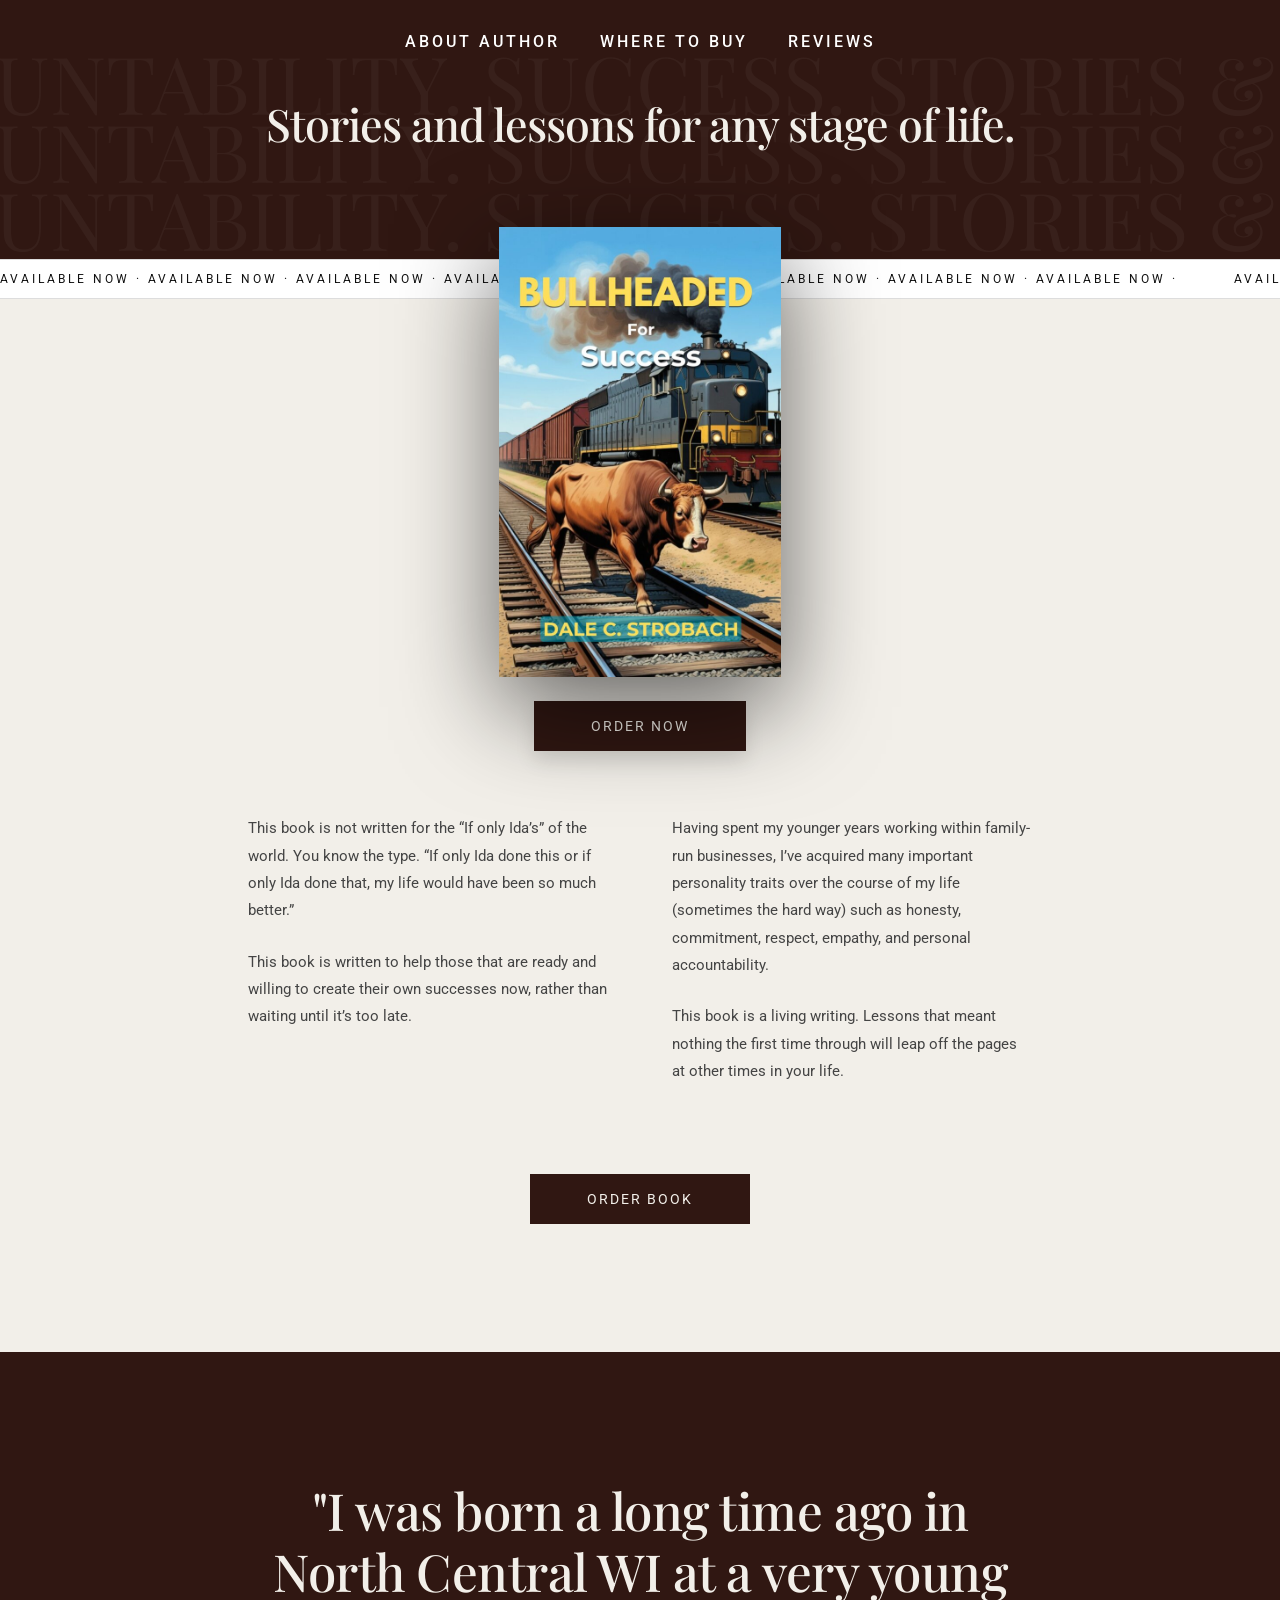
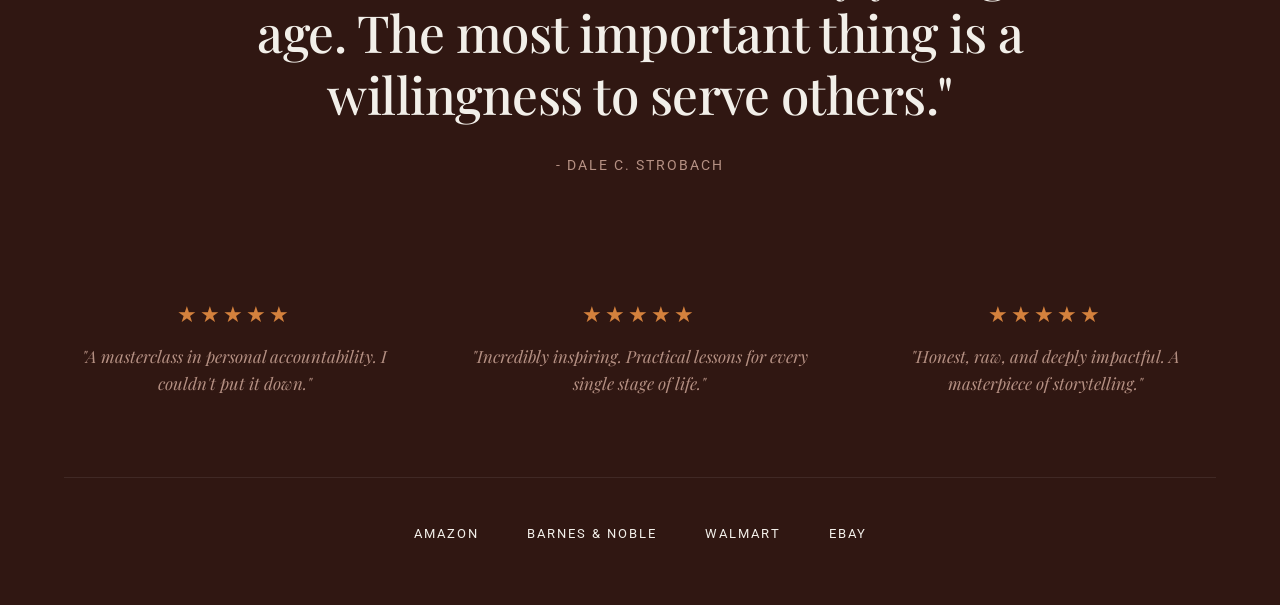
==== index.html @ 326ed081 "first commit" ====
<!DOCTYPE html>
<html lang="en">

<head>
    <meta charset="UTF-8">
    <meta name="viewport" content="width=device-width, initial-scale=1.0">
    <title>Bullheaded for Success | Dale C. Strobach</title>
    <meta name="description" content="Stories and lessons for any stage of life.">
    <link rel="stylesheet" href="style.css">
</head>

<body>
    <!-- Top Dark Section -->
    <header class="header-dark">
        <!-- Background typography -->
        <div class="bg-typography">
            <p>PERSONAL ACCOUNTABILITY. SUCCESS. STORIES & LESSONS. STAGE OF LIFE.</p>
            <p>PERSONAL ACCOUNTABILITY. SUCCESS. STORIES & LESSONS. STAGE OF LIFE.</p>
            <p>PERSONAL ACCOUNTABILITY. SUCCESS. STORIES & LESSONS. STAGE OF LIFE.</p>
        </div>

        <nav class="nav-minimal">
            <div class="nav-links-desktop">
                <a href="about-the-author.html" class="nav-link">About Author</a>
                <a href="where-to-buy.html" class="nav-link">Where to Buy</a>
                <a href="reviews.html" class="nav-link">Reviews</a>
            </div>
            <!-- Mobile Hamburger -->
            <button class="mobile-menu-btn" aria-label="Toggle menu">
                <span></span>
                <span></span>
                <span></span>
            </button>
        </nav>

        <div style="width: 100%; text-align: center; position: relative; z-index: 10; margin-top: 1rem; margin-bottom: 1rem;">
            <h1 class="serif massive-title" style="color: var(--cream);">Stories and lessons for any stage of life.</h1>
        </div>

        <!-- Marquee Line at the border -->
        <div class="marquee-container">
            <div class="marquee-content">
                <span>AVAILABLE NOW &middot; AVAILABLE NOW &middot; AVAILABLE NOW &middot; AVAILABLE NOW &middot;
                    AVAILABLE NOW &middot; AVAILABLE NOW &middot; AVAILABLE NOW &middot; AVAILABLE NOW &middot; </span>
                <span>AVAILABLE NOW &middot; AVAILABLE NOW &middot; AVAILABLE NOW &middot; AVAILABLE NOW &middot;
                    AVAILABLE NOW &middot; AVAILABLE NOW &middot; AVAILABLE NOW &middot; AVAILABLE NOW &middot; </span>
            </div>
        </div>
    </header>

    <!-- Light Cream Section -->
    <section class="section-cream" id="book">
        <div class="hero-center-group">
            <img src="assets/hero-book.png" alt="Bullheaded for Success" class="book-hero">
            <a href="#buy" class="btn-dark order-hero-btn">ORDER NOW</a>
        </div>

        <div class="container-narrow">
            <div class="text-columns">
                <div class="col">
                    <p>This book is not written for the “If only Ida’s” of the world. You know the type. “If only Ida
                        done this or if only Ida done that, my life would have been so much better.”</p>
                    <p>This book is written to help those that are ready and willing to create their own successes now,
                        rather than waiting until it’s too late.</p>
                </div>
                <div class="col">
                    <p>Having spent my younger years working within family-run businesses, I’ve acquired many important
                        personality traits over the course of my life (sometimes the hard way) such as honesty,
                        commitment, respect, empathy, and personal accountability.</p>
                    <p>This book is a living writing. Lessons that meant nothing the first time through will leap off
                        the pages at other times in your life.</p>
                </div>
            </div>

            <div class="button-wrapper">
                <a href="#buy" class="btn-dark">ORDER BOOK</a>
            </div>
        </div>
    </section>

    <!-- Dark Lower Section -->
    <section class="section-dark-lower" id="about">
        <div class="container-narrow">
            <h2 class="serif quote-title">"I was born a long time ago in North Central WI at a very young age. The most
                important thing is a willingness to serve others."</h2>
            <p class="quote-author">- Dale C. Strobach</p>
        </div>

        <div class="reviews-container" id="reviews">
            <div class="review-item">
                <div class="stars">&#9733;&#9733;&#9733;&#9733;&#9733;</div>
                <p>"A masterclass in personal accountability. I couldn't put it down."</p>
            </div>
            <div class="review-item">
                <div class="stars">&#9733;&#9733;&#9733;&#9733;&#9733;</div>
                <p>"Incredibly inspiring. Practical lessons for every single stage of life."</p>
            </div>
            <div class="review-item">
                <div class="stars">&#9733;&#9733;&#9733;&#9733;&#9733;</div>
                <p>"Honest, raw, and deeply impactful. A masterpiece of storytelling."</p>
            </div>
        </div>

        <div class="retailer-list" id="buy">
            <a href="#" class="retailer-link">Amazon</a>
            <a href="#" class="retailer-link">Barnes & Noble</a>
            <a href="#" class="retailer-link">Walmart</a>
            <a href="#" class="retailer-link">Ebay</a>
        </div>
    </section>

    <!-- Full Screen Mobile Menu -->
    <div class="mobile-nav-overlay">
        <button class="mobile-close-btn">&times;</button>
        <div class="mobile-nav-links">
            <a href="index.html" class="mobile-link">Home</a>
            <a href="about-the-author.html" class="mobile-link">About Author</a>
            <a href="where-to-buy.html" class="mobile-link">Where to Buy</a>
            <a href="reviews.html" class="mobile-link">Reviews</a>
        </div>
    </div>

    <script>
        // Mobile Menu Toggle
        document.querySelectorAll('.mobile-menu-btn, .mobile-close-btn').forEach(btn => {
            btn.addEventListener('click', () => {
                document.querySelector('.mobile-nav-overlay').classList.toggle('active');
                document.body.classList.toggle('menu-open');
            });
        });
    </script>
</body>

</html>
---- style.css ----
@import url('https://fonts.googleapis.com/css2?family=Playfair+Display:ital,wght@0,400;0,500;0,600;0,700;1,400;1,600&family=Roboto:wght@300;400;500;700&display=swap');

:root {
    --dark-burgundy: #301712; /* Rich dark brownish-red exactly like the image */
    --cream: #F2EFE9; /* Warm paper cream */
    --black: #111111;
    --terracotta: #d4813d; /* Accent color requested earlier */
}

* { 
    margin: 0; 
    padding: 0; 
    box-sizing: border-box; 
}

body {
    font-family: 'Roboto', sans-serif;
    background-color: var(--dark-burgundy);
    color: var(--black);
    -webkit-font-smoothing: antialiased;
    overflow-x: hidden;
}

h1, h2, h3, .serif {
    font-family: 'Playfair Display', serif; /* Requested earlier, perfect for this layout */
    font-weight: 500;
}

.container-narrow {
    max-width: 900px;
    margin: 0 auto;
    padding: 0 5%;
    text-align: center;
}

/* HEADER (DARK) */
.header-dark {
    background-color: var(--dark-burgundy);
    position: relative;
    padding-bottom: 15vh; /* Space for the book overlap */
    display: flex;
    flex-direction: column;
    overflow: hidden;
}

.bg-typography {
    position: absolute;
    top: 50%;
    left: 50%;
    transform: translate(-50%, -50%);
    width: 200%;
    text-align: center;
    color: rgba(255, 255, 255, 0.04); 
    font-family: 'Playfair Display', serif;
    font-size: 5rem;
    line-height: 0.85;
    text-transform: uppercase;
    white-space: nowrap;
    z-index: 1;
}

.nav-minimal {
    display: flex;
    justify-content: center;
    gap: 2.5rem;
    align-items: center;
    padding: 2rem 5%;
    position: relative;
    z-index: 10;
}

.nav-link {
    color: #ffffff;
    text-decoration: none;
    font-size: 1rem;
    letter-spacing: 3px;
    text-transform: uppercase;
    font-weight: 500;
    transition: color 0.3s ease;
}

.nav-link:hover {
    color: #ffffff;
}

.logo-center {
    color: #ffffff;
    font-size: 3.5rem;
    letter-spacing: 1px;
    font-weight: 400;
}

/* MARQUEE */
.marquee-container {
    position: absolute;
    bottom: 0;
    left: 0;
    width: 100%;
    background-color: #ffffff;
    color: var(--black);
    padding: 12px 0;
    font-size: 0.75rem;
    letter-spacing: 3px;
    border-top: 1px solid #ddd;
    border-bottom: 1px solid #ddd;
    overflow: hidden;
    white-space: nowrap;
    z-index: 5;
}

.marquee-content {
    display: inline-block;
    animation: marquee 20s linear infinite;
}

.marquee-content span {
    padding-right: 50px;
}

@keyframes marquee {
    0% { transform: translateX(0); }
    100% { transform: translateX(-50%); }
}

/* BOOK OVERLAP */
.hero-center-group {
    display: flex;
    flex-direction: column;
    align-items: center;
    margin-top: -8vh; /* Reduced overlap to add more spacing above the book */
    margin-bottom: 4rem; /* Gap before the text columns */
    gap: 1.5rem;
    position: relative;
    z-index: 20;
}

.book-hero {
    height: 50vh; /* Make the book massive and heroic again */
    filter: drop-shadow(0 30px 50px rgba(0,0,0,0.6));
}

.order-hero-btn {
    box-shadow: 0 10px 20px rgba(0,0,0,0.1);
}

/* CREAM SECTION */
.section-cream {
    background-color: var(--cream);
    padding: 0 5% 8rem; /* No top padding needed, the margin on hero-center-group handles spacing */
}

.massive-title {
    font-size: min(3.5vw, 3.2rem); /* Scales smoothly based purely on screen width */
    line-height: 1.1;
    color: var(--cream);
    letter-spacing: -1px;
    white-space: nowrap; /* Forces text to always stay on a single line */
}

.text-columns {
    display: grid;
    grid-template-columns: 1fr 1fr;
    gap: 4rem;
    text-align: left;
    margin-bottom: 4rem;
}

.text-columns p {
    font-size: 0.95rem;
    line-height: 1.8;
    color: #444;
    margin-bottom: 1.5rem;
}

.button-wrapper {
    text-align: center;
}

.btn-dark {
    display: inline-block;
    background-color: var(--dark-burgundy);
    color: var(--cream);
    padding: 1rem 3.5rem;
    font-size: 0.85rem;
    letter-spacing: 2px;
    text-transform: uppercase;
    text-decoration: none;
    border: 1px solid var(--dark-burgundy);
    transition: all 0.3s ease;
}

.btn-dark:hover {
    background-color: transparent;
    color: var(--dark-burgundy);
}

/* DARK LOWER SECTION */
.section-dark-lower {
    background-color: var(--dark-burgundy);
    color: var(--cream);
    padding: 8rem 5% 4rem;
}

.quote-title {
    font-size: clamp(2rem, 4vw, 3.2rem);
    line-height: 1.2;
    margin-bottom: 2rem;
    color: var(--cream);
    letter-spacing: -0.5px;
}

.quote-author {
    font-size: 0.85rem;
    letter-spacing: 2px;
    text-transform: uppercase;
    color: #b59083;
    margin-bottom: 8rem;
}

.reviews-container {
    display: grid;
    grid-template-columns: repeat(3, 1fr);
    gap: 4rem;
    max-width: 1200px;
    margin: 0 auto 5rem;
    text-align: center;
}

.review-item .stars {
    color: var(--terracotta);
    font-size: 1.4rem;
    margin-bottom: 1rem;
    letter-spacing: 3px;
}

.review-item p {
    font-size: 1.05rem;
    line-height: 1.6;
    color: #b59083;
    font-style: italic;
    font-family: 'Playfair Display', serif;
}

.retailer-list {
    display: flex;
    justify-content: center;
    gap: 3rem;
    flex-wrap: wrap;
    border-top: 1px solid rgba(255,255,255,0.08);
    padding-top: 3rem;
}
@media (max-width: 768px) {
    .nav-minimal {
        justify-content: flex-end;
        padding: 2rem 5%;
    }

    .massive-title {
        white-space: normal; /* Allow wrapping on small screens */
        font-size: clamp(2rem, 8vw, 3rem); /* Larger, more readable font on mobile */
        margin-top: 2rem;
    }

    .header-dark {
        padding-bottom: 5vh;
    }

    .hero-center-group {
        margin-top: 2rem; /* Remove overlap on mobile to stack naturally */
    }

    .book-hero {
        height: auto;
        width: 80%;
        max-width: 300px;
    }
}
/* AUTHOR SPLIT LAYOUT */
.author-split {
    display: flex;
    gap: 4rem;
    align-items: flex-start;
}

.author-left {
    flex: 0 0 350px;
    display: flex;
    flex-direction: column;
    align-items: center;
}

.author-img {
    width: 100%;
    border-radius: 0;
    box-shadow: 0 20px 40px rgba(0,0,0,0.3);
    margin-bottom: 1.5rem;
}

.author-name-caption {
    font-size: 1.8rem;
    color: var(--black);
    text-align: center;
    border-bottom: 2px solid var(--terracotta);
    padding-bottom: 0.5rem;
    letter-spacing: 1px;
}

.author-right {
    flex: 1;
    font-family: 'Roboto', sans-serif;
}

.author-right p {
    font-size: 1.15rem;
    line-height: 1.9;
    color: #222;
    margin-bottom: 2rem;
}

.author-right .lead {
    font-size: 1.4rem;
    font-family: 'Playfair Display', serif;
    color: var(--black);
    line-height: 1.6;
}

.dropcap {
    float: left;
    font-size: 4.5rem;
    line-height: 0.8;
    padding-right: 0.5rem;
    color: var(--terracotta);
    font-family: 'Playfair Display', serif;
    font-weight: 700;
}

.author-quote {
    font-family: 'Playfair Display', serif;
    font-size: 1.8rem;
    line-height: 1.4;
    color: var(--dark-burgundy);
    padding-left: 2rem;
    border-left: 4px solid var(--terracotta);
    margin: 3rem 0;
    font-style: italic;
}

@media (max-width: 768px) {
    .author-split {
        flex-direction: column;
        align-items: center;
    }
    .author-left {
        flex: 1 1 auto;
        width: 100%;
        max-width: 400px;
        margin-bottom: 3rem;
    }

}

/* RETAILER GRID LAYOUT */
.retailer-grid {
    display: grid;
    grid-template-columns: repeat(auto-fill, minmax(220px, 1fr));
    gap: 1.5rem;
    margin-top: 2rem;
    margin-bottom: 4rem;
}

.retailer-btn {
    background-color: var(--black);
    color: var(--cream);
    padding: 1.5rem;
    text-align: center;
    text-transform: uppercase;
    font-size: 0.8rem;
    letter-spacing: 2px;
    text-decoration: none;
    font-weight: 500;
    transition: all 0.3s ease;
    border: 1px solid rgba(255,255,255,0.05);
}

.retailer-btn:hover {
    background-color: var(--dark-burgundy);
    color: var(--cream);
    transform: translateY(-5px);
    box-shadow: 0 10px 20px rgba(0,0,0,0.15);
}

.retailer-link {
    color: var(--cream);
    text-decoration: none;
    font-size: 0.8rem;
    letter-spacing: 2px;
    text-transform: uppercase;
    transition: color 0.3s ease;
}

.retailer-link:hover {
    color: var(--terracotta);
}

/* REVIEW PAGE STYLES */
.review-feature {
    text-align: center;
    padding: 5rem 4rem;
    background: #ffffff;
    box-shadow: 0 10px 40px rgba(0,0,0,0.05);
    position: relative;
    border-top: 5px solid var(--terracotta);
}

.review-feature::before {
    content: "“";
    font-family: 'Playfair Display', serif;
    font-size: 10rem;
    color: var(--terracotta);
    opacity: 0.1;
    position: absolute;
    top: -3rem;
    left: 2rem;
    line-height: 1;
}

.stars {
    color: var(--terracotta);
    font-size: 1.5rem;
    letter-spacing: 5px;
    margin-bottom: 1rem;
}

.review-author {
    font-size: 1.6rem;
    color: var(--black);
    margin-bottom: 3rem;
    border-bottom: 1px solid rgba(0,0,0,0.1);
    padding-bottom: 2rem;
    display: inline-block;
    text-transform: uppercase;
    letter-spacing: 1px;
}

.review-body {
    text-align: left;
    font-family: 'Roboto', sans-serif;
    font-size: 1.15rem;
    line-height: 1.9;
    color: #333;
}

.review-body p {
    margin-bottom: 1.5rem;
}

@media (max-width: 768px) {
    .text-columns { grid-template-columns: 1fr; gap: 2rem; }
    .reviews-container { grid-template-columns: 1fr; gap: 3rem; }
    .bg-typography { font-size: 3rem; }
    .book-hero { height: 40vh; transform: translateY(-40%); }
    .section-cream { padding-top: 15vh; }
    .logo-center { font-size: 2rem; }
}

/* SLEEK FULL SCREEN MOBILE NAVBAR */
.mobile-menu-btn {
    display: none;
    background: none;
    border: none;
    cursor: pointer;
    flex-direction: column;
    gap: 6px;
    z-index: 100;
}

.mobile-menu-btn span {
    display: block;
    width: 30px;
    height: 2px;
    background-color: var(--cream);
    transition: all 0.3s ease;
}

.nav-links-desktop {
    display: flex;
    gap: 2.5rem;
    align-items: center;
}

.mobile-nav-overlay {
    position: fixed;
    top: 0;
    left: 0;
    width: 100%;
    height: 100vh;
    background-color: var(--dark-burgundy);
    z-index: 1000;
    display: flex;
    flex-direction: column;
    align-items: center;
    justify-content: center;
    opacity: 0;
    visibility: hidden;
    transition: all 0.4s cubic-bezier(0.4, 0, 0.2, 1);
    transform: translateY(-20px);
}

.mobile-nav-overlay.active {
    opacity: 1;
    visibility: visible;
    transform: translateY(0);
}

.mobile-close-btn {
    position: absolute;
    top: 2rem;
    right: 2rem;
    background: none;
    border: none;
    color: var(--terracotta);
    font-size: 3.5rem;
    cursor: pointer;
    line-height: 1;
    transition: transform 0.3s ease;
}

.mobile-close-btn:hover {
    transform: rotate(90deg);
}

.mobile-nav-links {
    display: flex;
    flex-direction: column;
    gap: 2rem;
    text-align: center;
}

.mobile-link {
    font-family: 'Playfair Display', serif;
    font-size: 2.5rem;
    color: var(--cream);
    text-decoration: none;
    letter-spacing: 2px;
    transition: color 0.3s ease, transform 0.3s ease;
}

.mobile-link:hover {
    color: var(--terracotta);
    transform: translateX(10px);
}

body.menu-open {
    overflow: hidden;
}

@media (max-width: 768px) {
    .nav-links-desktop {
        display: none;
    }
    .mobile-menu-btn {
        display: flex;
    }
}
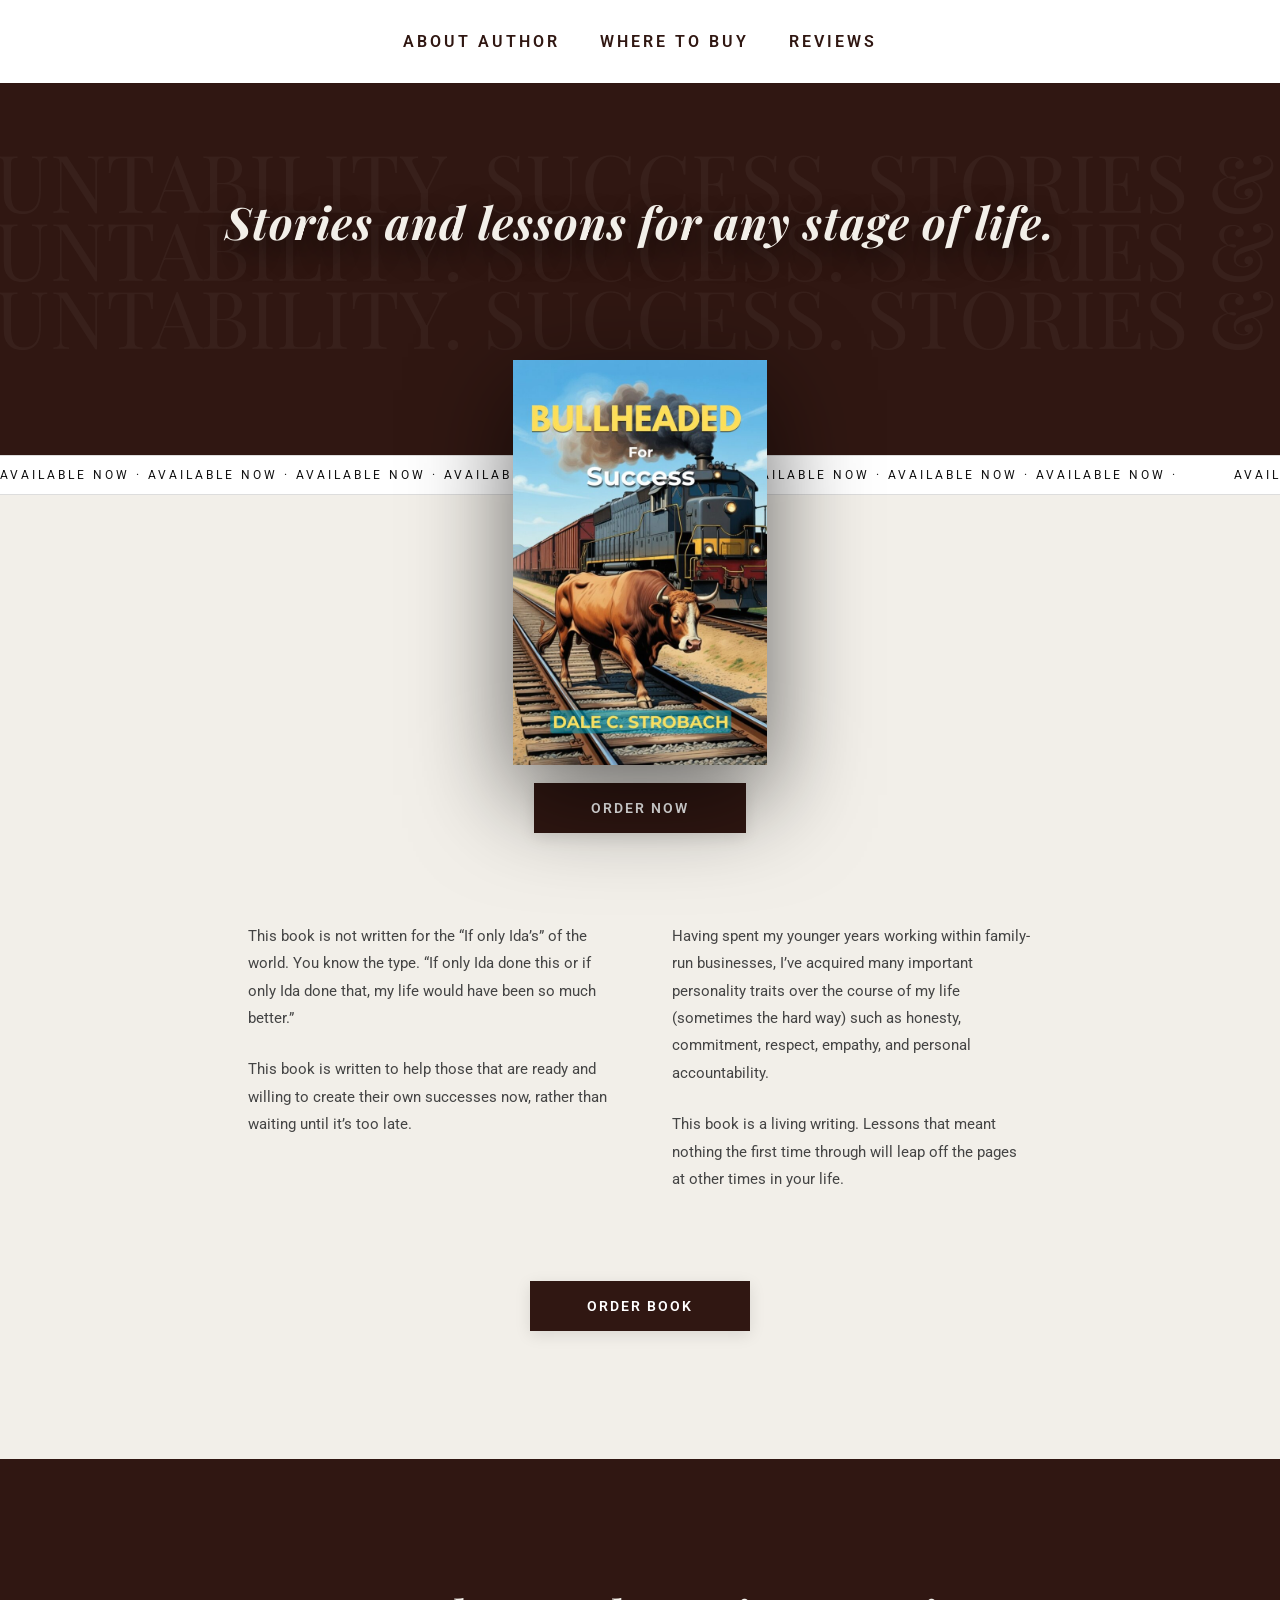
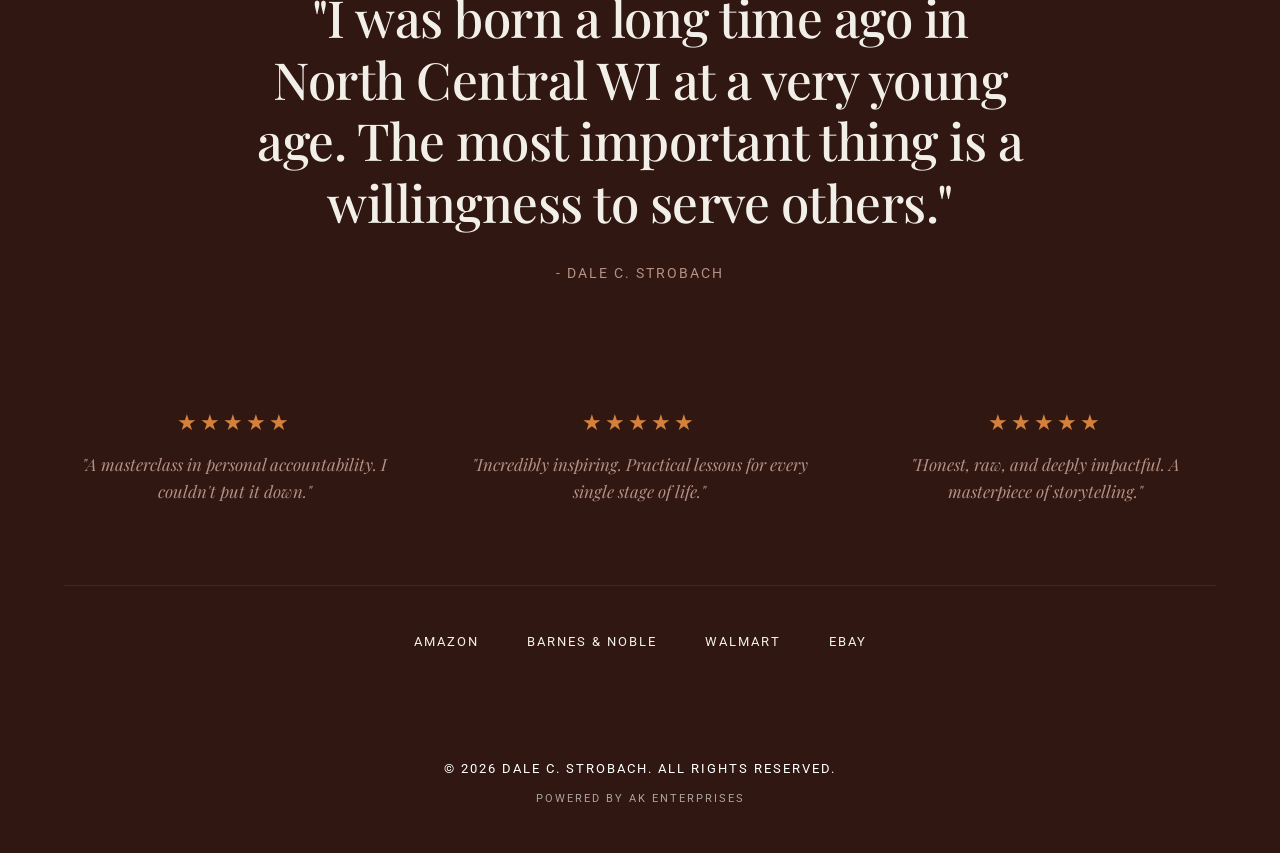
==== commit 0fb7b90f: "refactor: update styling, responsive layouts, and footer branding across site pages" ====
--- a/index.html
+++ b/index.html
@@ -11,7 +11,7 @@
 
 <body>
     <!-- Top Dark Section -->
-    <header class="header-dark">
+    <header class="header-dark" style="min-height: 55vh; display: flex; flex-direction: column;">
         <!-- Background typography -->
         <div class="bg-typography">
             <p>PERSONAL ACCOUNTABILITY. SUCCESS. STORIES & LESSONS. STAGE OF LIFE.</p>
@@ -33,8 +33,15 @@
             </button>
         </nav>
 
-        <div style="width: 100%; text-align: center; position: relative; z-index: 10; margin-top: 1rem; margin-bottom: 1rem;">
+        <div class="desktop-only-hero" style="flex: 1; display: flex; align-items: center; justify-content: center; width: 100%; text-align: center; position: relative; z-index: 10; padding: 2rem 5%;">
             <h1 class="serif massive-title" style="color: var(--cream);">Stories and lessons for any stage of life.</h1>
+        </div>
+
+        <!-- MOBILE ONLY HERO (Book -> Button -> Title) -->
+        <div class="mobile-only-hero" style="display: none; flex-direction: column; align-items: center; justify-content: center; width: 100%; text-align: center; position: relative; z-index: 10; padding: 2rem 5%; gap: 1.5rem;">
+            <img src="assets/hero-book.png" alt="Bullheaded for Success" class="book-hero">
+            <a href="#buy" class="btn-cream order-hero-btn">ORDER NOW</a>
+            <h1 class="serif massive-title" style="color: var(--cream); margin-top: 0.5rem;">Stories and lessons for any stage of life.</h1>
         </div>
 
         <!-- Marquee Line at the border -->
@@ -50,7 +57,7 @@
 
     <!-- Light Cream Section -->
     <section class="section-cream" id="book">
-        <div class="hero-center-group">
+        <div class="hero-center-group desktop-only-hero">
             <img src="assets/hero-book.png" alt="Bullheaded for Success" class="book-hero">
             <a href="#buy" class="btn-dark order-hero-btn">ORDER NOW</a>
         </div>
@@ -109,6 +116,14 @@
         </div>
     </section>
 
+    <!-- Footer -->
+    <footer style="background-color: var(--dark-burgundy);">
+        <div class="container" style="text-align: center; padding: 3rem 5%; color: #ffffff;">
+            <p style="letter-spacing: 2px; text-transform: uppercase; font-size: 0.8rem;">&copy; 2026 Dale C. Strobach. All rights reserved.</p>
+            <p style="letter-spacing: 2px; text-transform: uppercase; font-size: 0.7rem; color: rgba(255,255,255,0.6); margin-top: 1rem;">Powered by AK Enterprises</p>
+        </div>
+    </footer>
+
     <!-- Full Screen Mobile Menu -->
     <div class="mobile-nav-overlay">
         <button class="mobile-close-btn">&times;</button>
--- a/style.css
+++ b/style.css
@@ -67,20 +67,21 @@
     padding: 2rem 5%;
     position: relative;
     z-index: 10;
+    background-color: #ffffff;
 }
 
 .nav-link {
-    color: #ffffff;
+    color: var(--dark-burgundy);
     text-decoration: none;
     font-size: 1rem;
     letter-spacing: 3px;
     text-transform: uppercase;
-    font-weight: 500;
+    font-weight: 600;
     transition: color 0.3s ease;
 }
 
 .nav-link:hover {
-    color: #ffffff;
+    color: var(--terracotta);
 }
 
 .logo-center {
@@ -127,15 +128,15 @@
     display: flex;
     flex-direction: column;
     align-items: center;
-    margin-top: -8vh; /* Reduced overlap to add more spacing above the book */
-    margin-bottom: 4rem; /* Gap before the text columns */
-    gap: 1.5rem;
+    margin-top: -15vh; /* Perfect overlap */
+    margin-bottom: 10vh; /* Aggressively pushes paragraph down */
+    gap: 2vh;
     position: relative;
     z-index: 20;
 }
 
 .book-hero {
-    height: 50vh; /* Make the book massive and heroic again */
+    height: 45vh; /* Massive and commanding */
     filter: drop-shadow(0 30px 50px rgba(0,0,0,0.6));
 }
 
@@ -150,11 +151,15 @@
 }
 
 .massive-title {
-    font-size: min(3.5vw, 3.2rem); /* Scales smoothly based purely on screen width */
+    font-family: 'Playfair Display', serif;
+    font-weight: 700;
+    font-style: italic;
+    font-size: min(3.5vw, 3.2rem);
     line-height: 1.1;
     color: var(--cream);
-    letter-spacing: -1px;
-    white-space: nowrap; /* Forces text to always stay on a single line */
+    letter-spacing: 1px;
+    text-shadow: 0 10px 30px rgba(0,0,0,0.8); /* Stands out strongly against the dark background */
+    white-space: nowrap;
 }
 
 .text-columns {
@@ -176,22 +181,26 @@
     text-align: center;
 }
 
-.btn-dark {
+.btn-dark, .btn-cream {
     display: inline-block;
     background-color: var(--dark-burgundy);
-    color: var(--cream);
+    color: #ffffff;
     padding: 1rem 3.5rem;
     font-size: 0.85rem;
+    font-weight: 600;
     letter-spacing: 2px;
     text-transform: uppercase;
     text-decoration: none;
-    border: 1px solid var(--dark-burgundy);
+    border: 1px solid transparent;
     transition: all 0.3s ease;
-}
-
-.btn-dark:hover {
-    background-color: transparent;
+    box-shadow: 0 4px 15px rgba(0,0,0,0.1);
+}
+
+.btn-dark:hover, .btn-cream:hover {
+    background-color: #e8e8e8; /* Grayish shade of white */
     color: var(--dark-burgundy);
+    transform: translateY(-2px);
+    box-shadow: 0 8px 25px rgba(0,0,0,0.2);
 }
 
 /* DARK LOWER SECTION */
@@ -250,29 +259,97 @@
     padding-top: 3rem;
 }
 @media (max-width: 768px) {
+    .desktop-only-hero {
+        display: none !important;
+    }
+
+    .mobile-only-hero {
+        display: flex !important;
+    }
+
+    .bg-typography {
+        display: none !important; /* Hide massive background text on mobile */
+    }
+
     .nav-minimal {
-        justify-content: flex-end;
-        padding: 2rem 5%;
+        justify-content: center;
+        padding: 1.5rem 2%; /* Reduced side padding to give text maximum horizontal room */
+        box-shadow: 0 4px 20px rgba(0,0,0,0.1); 
+    }
+
+    .nav-links-desktop {
+        display: flex !important; 
+        flex-wrap: nowrap; 
+        justify-content: space-evenly; /* Distribute perfectly across the screen */
+        width: 100%;
+        max-width: 100%;
+        gap: 0; /* Remove fixed gap, let space-evenly handle it */
+    }
+
+    .nav-link {
+        font-size: clamp(0.6rem, 3.5vw, 0.8rem); /* Dynamically shrinks on extra-small phones */
+        letter-spacing: 0px; /* Removed to save massive horizontal space */
+        white-space: nowrap; 
+        font-weight: 700; 
+        padding: 0.5rem 0; /* Vertical padding only for hit area, no horizontal waste */
+    }
+
+    .mobile-menu-btn {
+        display: none !important; /* Completely hide hamburger menu */
     }
 
     .massive-title {
-        white-space: normal; /* Allow wrapping on small screens */
-        font-size: clamp(2rem, 8vw, 3rem); /* Larger, more readable font on mobile */
-        margin-top: 2rem;
+        white-space: normal;
+        font-size: clamp(2.2rem, 8vw, 3rem); /* Huge and centered */
+        margin-top: 0;
+    }
+
+    /* Mobile specific button styles */
+    .order-hero-btn {
+        background-color: #ffffff !important;
+        color: var(--dark-burgundy) !important;
+        box-shadow: 0 8px 20px rgba(0,0,0,0.3) !important;
     }
 
     .header-dark {
-        padding-bottom: 5vh;
+        min-height: 100vh !important; /* Force to take up entire screen */
+        padding-bottom: 0 !important;
+    }
+
+    .marquee-container {
+        display: flex;
+        position: fixed; /* Locks it perfectly to the screen bottom */
+        bottom: 0;
+        left: 0;
+        width: 100%;
+        z-index: 1000;
+        margin-top: 0;
+    }
+
+    body {
+        padding-bottom: 3rem; /* Prevent content from being hidden behind fixed marquee */
     }
 
     .hero-center-group {
-        margin-top: 2rem; /* Remove overlap on mobile to stack naturally */
+        margin-top: -10vh; /* Beautiful cinematic overlap */
+        gap: 2vh;
+        margin-bottom: 10vh; /* Force paragraph far below fold */
     }
 
     .book-hero {
-        height: auto;
-        width: 80%;
-        max-width: 300px;
+        height: 40vh; /* Take up huge vertical space */
+        width: auto;
+        max-width: 90vw;
+    }
+
+    .text-columns {
+        gap: 2rem;
+    }
+
+    .text-columns p {
+        font-size: 1.1rem; 
+        line-height: 1.6;
+        margin-bottom: 1rem;
     }
 }
 /* AUTHOR SPLIT LAYOUT */
@@ -458,8 +535,7 @@
     .text-columns { grid-template-columns: 1fr; gap: 2rem; }
     .reviews-container { grid-template-columns: 1fr; gap: 3rem; }
     .bg-typography { font-size: 3rem; }
-    .book-hero { height: 40vh; transform: translateY(-40%); }
-    .section-cream { padding-top: 15vh; }
+    .section-cream { padding-top: 2rem; }
     .logo-center { font-size: 2rem; }
 }
 
@@ -478,7 +554,7 @@
     display: block;
     width: 30px;
     height: 2px;
-    background-color: var(--cream);
+    background-color: var(--dark-burgundy);
     transition: all 0.3s ease;
 }
 
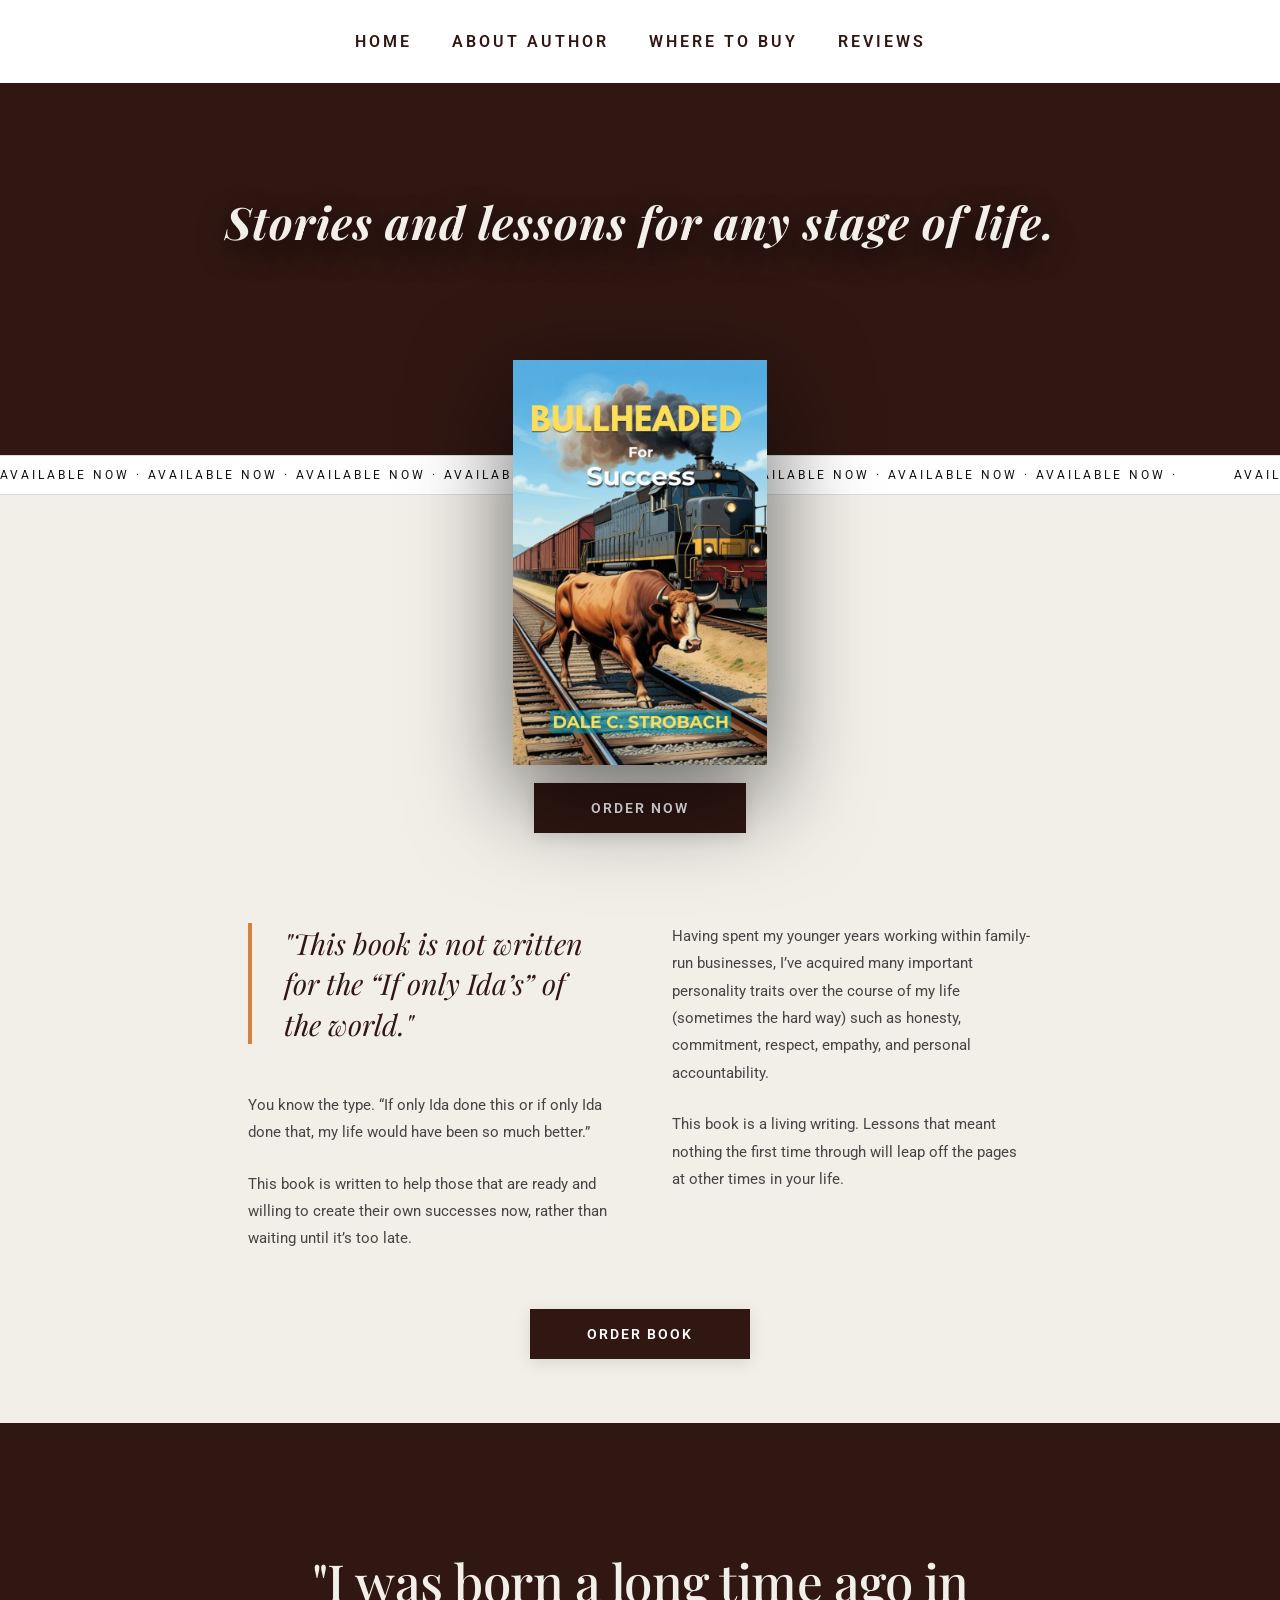
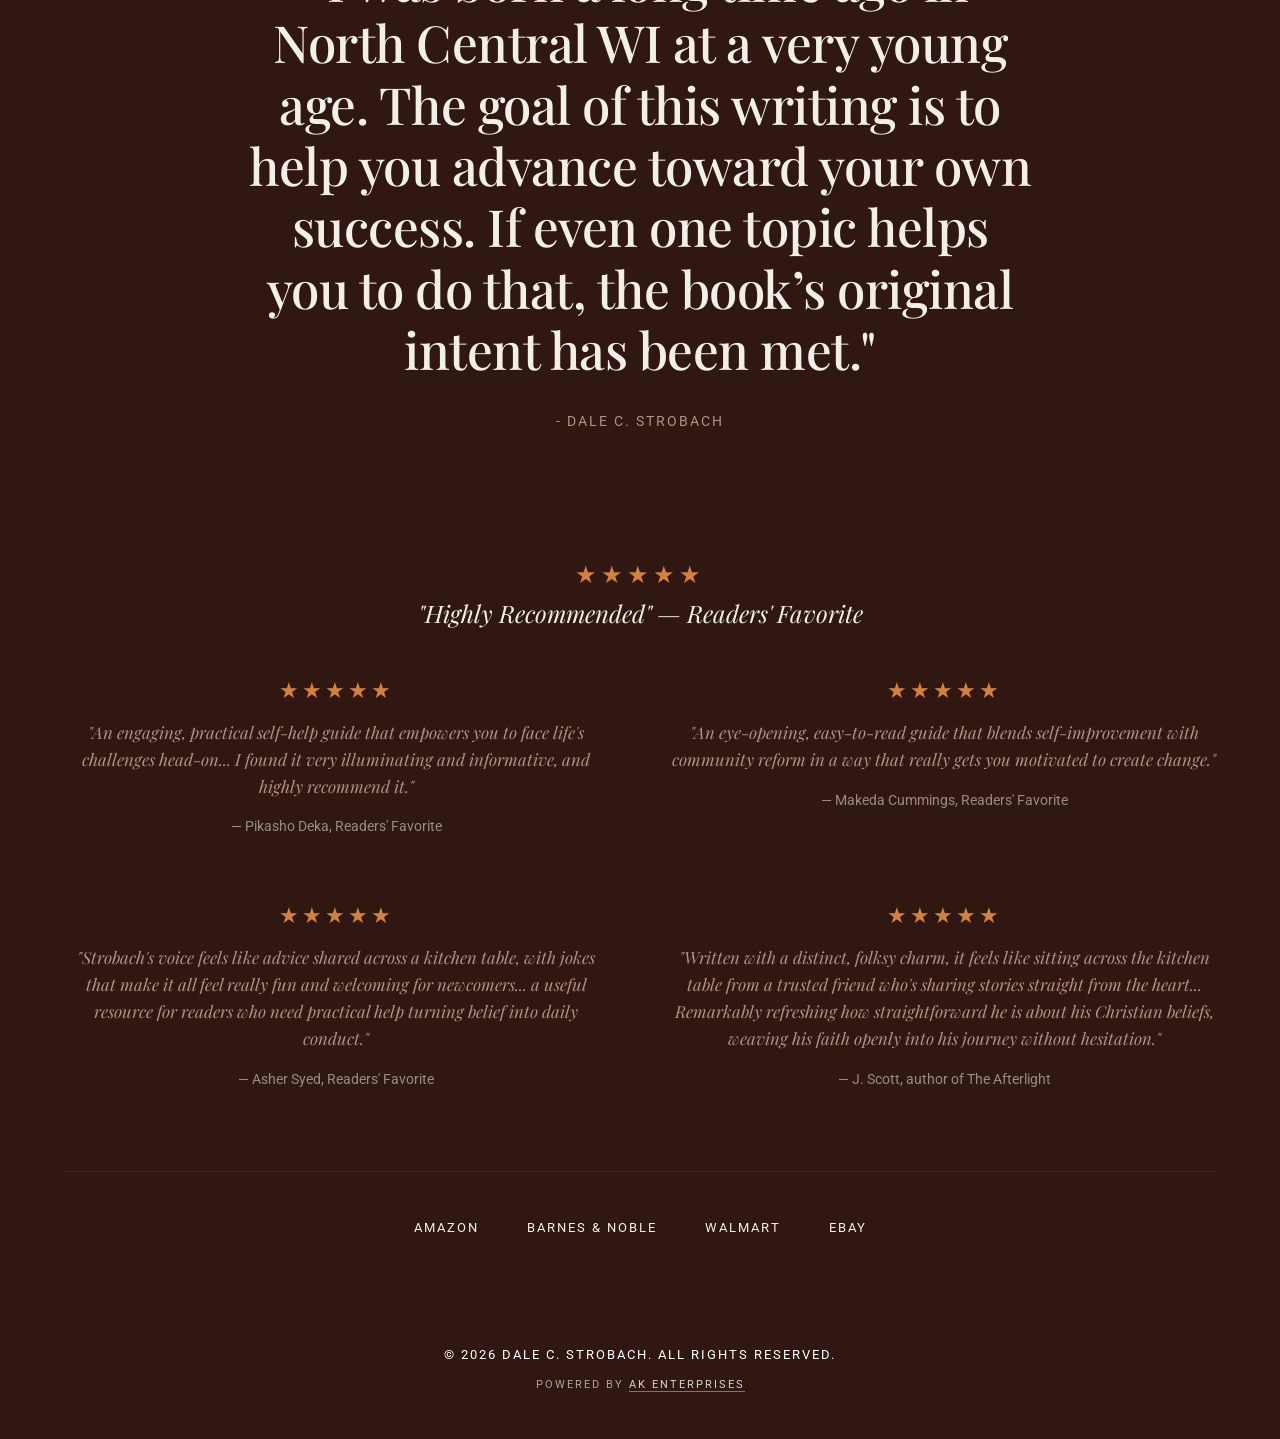
==== commit e2488692: "refactor: remove background typography and update site content, navigation, and reviews across HTML " ====
--- a/index.html
+++ b/index.html
@@ -11,16 +11,12 @@
 
 <body>
     <!-- Top Dark Section -->
-    <header class="header-dark" style="min-height: 55vh; display: flex; flex-direction: column;">
-        <!-- Background typography -->
-        <div class="bg-typography">
-            <p>PERSONAL ACCOUNTABILITY. SUCCESS. STORIES & LESSONS. STAGE OF LIFE.</p>
-            <p>PERSONAL ACCOUNTABILITY. SUCCESS. STORIES & LESSONS. STAGE OF LIFE.</p>
-            <p>PERSONAL ACCOUNTABILITY. SUCCESS. STORIES & LESSONS. STAGE OF LIFE.</p>
-        </div>
+    <header class="header-dark home-header" style="min-height: 55vh; display: flex; flex-direction: column;">
+
 
         <nav class="nav-minimal">
             <div class="nav-links-desktop">
+                <a href="index.html" class="nav-link">Home</a>
                 <a href="about-the-author.html" class="nav-link">About Author</a>
                 <a href="where-to-buy.html" class="nav-link">Where to Buy</a>
                 <a href="reviews.html" class="nav-link">Reviews</a>
@@ -38,7 +34,7 @@
         </div>
 
         <!-- MOBILE ONLY HERO (Book -> Button -> Title) -->
-        <div class="mobile-only-hero" style="display: none; flex-direction: column; align-items: center; justify-content: center; width: 100%; text-align: center; position: relative; z-index: 10; padding: 2rem 5%; gap: 1.5rem;">
+        <div class="mobile-only-hero" style="display: none; flex-direction: column; align-items: center; justify-content: center; width: 100%; text-align: center; position: relative; z-index: 10; padding: 1rem 5%; gap: 1rem;">
             <img src="assets/hero-book.png" alt="Bullheaded for Success" class="book-hero">
             <a href="#buy" class="btn-cream order-hero-btn">ORDER NOW</a>
             <h1 class="serif massive-title" style="color: var(--cream); margin-top: 0.5rem;">Stories and lessons for any stage of life.</h1>
@@ -65,8 +61,10 @@
         <div class="container-narrow">
             <div class="text-columns">
                 <div class="col">
-                    <p>This book is not written for the “If only Ida’s” of the world. You know the type. “If only Ida
-                        done this or if only Ida done that, my life would have been so much better.”</p>
+                    <div class="author-quote">
+                        "This book is not written for the “If only Ida’s” of the world."
+                    </div>
+                    <p>You know the type. “If only Ida done this or if only Ida done that, my life would have been so much better.”</p>
                     <p>This book is written to help those that are ready and willing to create their own successes now,
                         rather than waiting until it’s too late.</p>
                 </div>
@@ -79,7 +77,7 @@
                 </div>
             </div>
 
-            <div class="button-wrapper">
+            <div class="button-wrapper" style="margin-top: -2rem; margin-bottom: -4rem;">
                 <a href="#buy" class="btn-dark">ORDER BOOK</a>
             </div>
         </div>
@@ -88,23 +86,31 @@
     <!-- Dark Lower Section -->
     <section class="section-dark-lower" id="about">
         <div class="container-narrow">
-            <h2 class="serif quote-title">"I was born a long time ago in North Central WI at a very young age. The most
-                important thing is a willingness to serve others."</h2>
+            <h2 class="serif quote-title">"I was born a long time ago in North Central WI at a very young age. The goal of this writing is to help you advance toward your own success. If even one topic helps you to do that, the book’s original intent has been met."</h2>
             <p class="quote-author">- Dale C. Strobach</p>
+        </div>
+
+        <div class="container-narrow" style="text-align: center; margin-bottom: 3rem;">
+            <h3 style="color: var(--terracotta); font-size: 1.5rem; letter-spacing: 4px; margin-bottom: 0.5rem;">&#9733;&#9733;&#9733;&#9733;&#9733;</h3>
+            <p style="color: var(--cream); font-family: 'Playfair Display', serif; font-style: italic; font-size: 1.5rem;">"Highly Recommended" — Readers' Favorite</p>
         </div>
 
         <div class="reviews-container" id="reviews">
             <div class="review-item">
                 <div class="stars">&#9733;&#9733;&#9733;&#9733;&#9733;</div>
-                <p>"A masterclass in personal accountability. I couldn't put it down."</p>
+                <p>"An engaging, practical self-help guide that empowers you to face life's challenges head-on... I found it very illuminating and informative, and highly recommend it."<br><span style="display: block; margin-top: 1rem; color: rgba(255,255,255,0.5); font-style: normal; font-family: 'Roboto', sans-serif; font-size: 0.9rem;">— Pikasho Deka, Readers' Favorite</span></p>
             </div>
             <div class="review-item">
                 <div class="stars">&#9733;&#9733;&#9733;&#9733;&#9733;</div>
-                <p>"Incredibly inspiring. Practical lessons for every single stage of life."</p>
+                <p>"An eye-opening, easy-to-read guide that blends self-improvement with community reform in a way that really gets you motivated to create change."<br><span style="display: block; margin-top: 1rem; color: rgba(255,255,255,0.5); font-style: normal; font-family: 'Roboto', sans-serif; font-size: 0.9rem;">— Makeda Cummings, Readers' Favorite</span></p>
             </div>
             <div class="review-item">
                 <div class="stars">&#9733;&#9733;&#9733;&#9733;&#9733;</div>
-                <p>"Honest, raw, and deeply impactful. A masterpiece of storytelling."</p>
+                <p>"Strobach's voice feels like advice shared across a kitchen table, with jokes that make it all feel really fun and welcoming for newcomers... a useful resource for readers who need practical help turning belief into daily conduct."<br><span style="display: block; margin-top: 1rem; color: rgba(255,255,255,0.5); font-style: normal; font-family: 'Roboto', sans-serif; font-size: 0.9rem;">— Asher Syed, Readers' Favorite</span></p>
+            </div>
+            <div class="review-item">
+                <div class="stars">&#9733;&#9733;&#9733;&#9733;&#9733;</div>
+                <p>"Written with a distinct, folksy charm, it feels like sitting across the kitchen table from a trusted friend who's sharing stories straight from the heart... Remarkably refreshing how straightforward he is about his Christian beliefs, weaving his faith openly into his journey without hesitation."<br><span style="display: block; margin-top: 1rem; color: rgba(255,255,255,0.5); font-style: normal; font-family: 'Roboto', sans-serif; font-size: 0.9rem;">— J. Scott, author of The Afterlight</span></p>
             </div>
         </div>
 
@@ -120,7 +126,7 @@
     <footer style="background-color: var(--dark-burgundy);">
         <div class="container" style="text-align: center; padding: 3rem 5%; color: #ffffff;">
             <p style="letter-spacing: 2px; text-transform: uppercase; font-size: 0.8rem;">&copy; 2026 Dale C. Strobach. All rights reserved.</p>
-            <p style="letter-spacing: 2px; text-transform: uppercase; font-size: 0.7rem; color: rgba(255,255,255,0.6); margin-top: 1rem;">Powered by AK Enterprises</p>
+            <p style="letter-spacing: 2px; text-transform: uppercase; font-size: 0.7rem; color: rgba(255,255,255,0.6); margin-top: 1rem;">Powered by <a href="https://akenterprises.io/" target="_blank" rel="noopener noreferrer" style="color: rgba(255,255,255,0.8); text-decoration: none; border-bottom: 1px solid rgba(255,255,255,0.4);">AK Enterprises</a></p>
         </div>
     </footer>
 
--- a/style.css
+++ b/style.css
@@ -228,7 +228,7 @@
 
 .reviews-container {
     display: grid;
-    grid-template-columns: repeat(3, 1fr);
+    grid-template-columns: repeat(2, 1fr);
     gap: 4rem;
     max-width: 1200px;
     margin: 0 auto 5rem;
@@ -278,7 +278,7 @@
     }
 
     .nav-links-desktop {
-        display: flex !important; 
+        display: flex !important; /* Force desktop links to show on mobile */
         flex-wrap: nowrap; 
         justify-content: space-evenly; /* Distribute perfectly across the screen */
         width: 100%;
@@ -292,6 +292,7 @@
         white-space: nowrap; 
         font-weight: 700; 
         padding: 0.5rem 0; /* Vertical padding only for hit area, no horizontal waste */
+        color: var(--cream);
     }
 
     .mobile-menu-btn {
@@ -311,23 +312,47 @@
         box-shadow: 0 8px 20px rgba(0,0,0,0.3) !important;
     }
 
-    .header-dark {
-        min-height: 100vh !important; /* Force to take up entire screen */
+    .home-header {
+        min-height: 100vh !important; /* Force to take up entire screen only on home page */
         padding-bottom: 0 !important;
     }
 
+    .review-container-mobile {
+        padding: 0 !important; 
+        margin: 0 !important;
+        width: 100% !important;
+        max-width: 100% !important;
+    }
+
+    .mobile-no-pad {
+        padding-left: 0 !important;
+        padding-right: 0 !important;
+    }
+
+    .review-feature {
+        padding: 2rem 15px !important; /* Exactly 15px off the screen edge */
+        border-radius: 0 !important; 
+        width: 100% !important;
+        box-sizing: border-box !important;
+    }
+
+    .review-body {
+        font-size: 1rem; /* Shrinking the text slightly fits far more words per line, maximizing perceived width */
+        line-height: 1.6;
+    }
+
+    .review-author {
+        font-size: 1.4rem; /* Scaled down slightly so it fits wider across the screen without ugly wrapping */
+        width: 100%;
+    }
+
     .marquee-container {
-        display: flex;
-        position: fixed; /* Locks it perfectly to the screen bottom */
-        bottom: 0;
-        left: 0;
-        width: 100%;
-        z-index: 1000;
-        margin-top: 0;
+        display: flex; 
+        position: absolute;
     }
 
     body {
-        padding-bottom: 3rem; /* Prevent content from being hidden behind fixed marquee */
+        padding-bottom: 0;
     }
 
     .hero-center-group {
@@ -337,9 +362,10 @@
     }
 
     .book-hero {
-        height: 40vh; /* Take up huge vertical space */
+        height: 28vh; /* Reduced from 40vh to ensure all elements fit above the fold */
         width: auto;
         max-width: 90vw;
+        margin-bottom: -0.5rem; /* Tighter spacing */
     }
 
     .text-columns {
@@ -405,7 +431,8 @@
     float: left;
     font-size: 4.5rem;
     line-height: 0.8;
-    padding-right: 0.5rem;
+    padding-right: 0.1rem;
+    margin-right: -0.1rem; /* Pull text even closer for thin characters like I */
     color: var(--terracotta);
     font-family: 'Playfair Display', serif;
     font-weight: 700;
@@ -420,6 +447,10 @@
     border-left: 4px solid var(--terracotta);
     margin: 3rem 0;
     font-style: italic;
+}
+
+.author-quote:first-child {
+    margin-top: 0;
 }
 
 @media (max-width: 768px) {
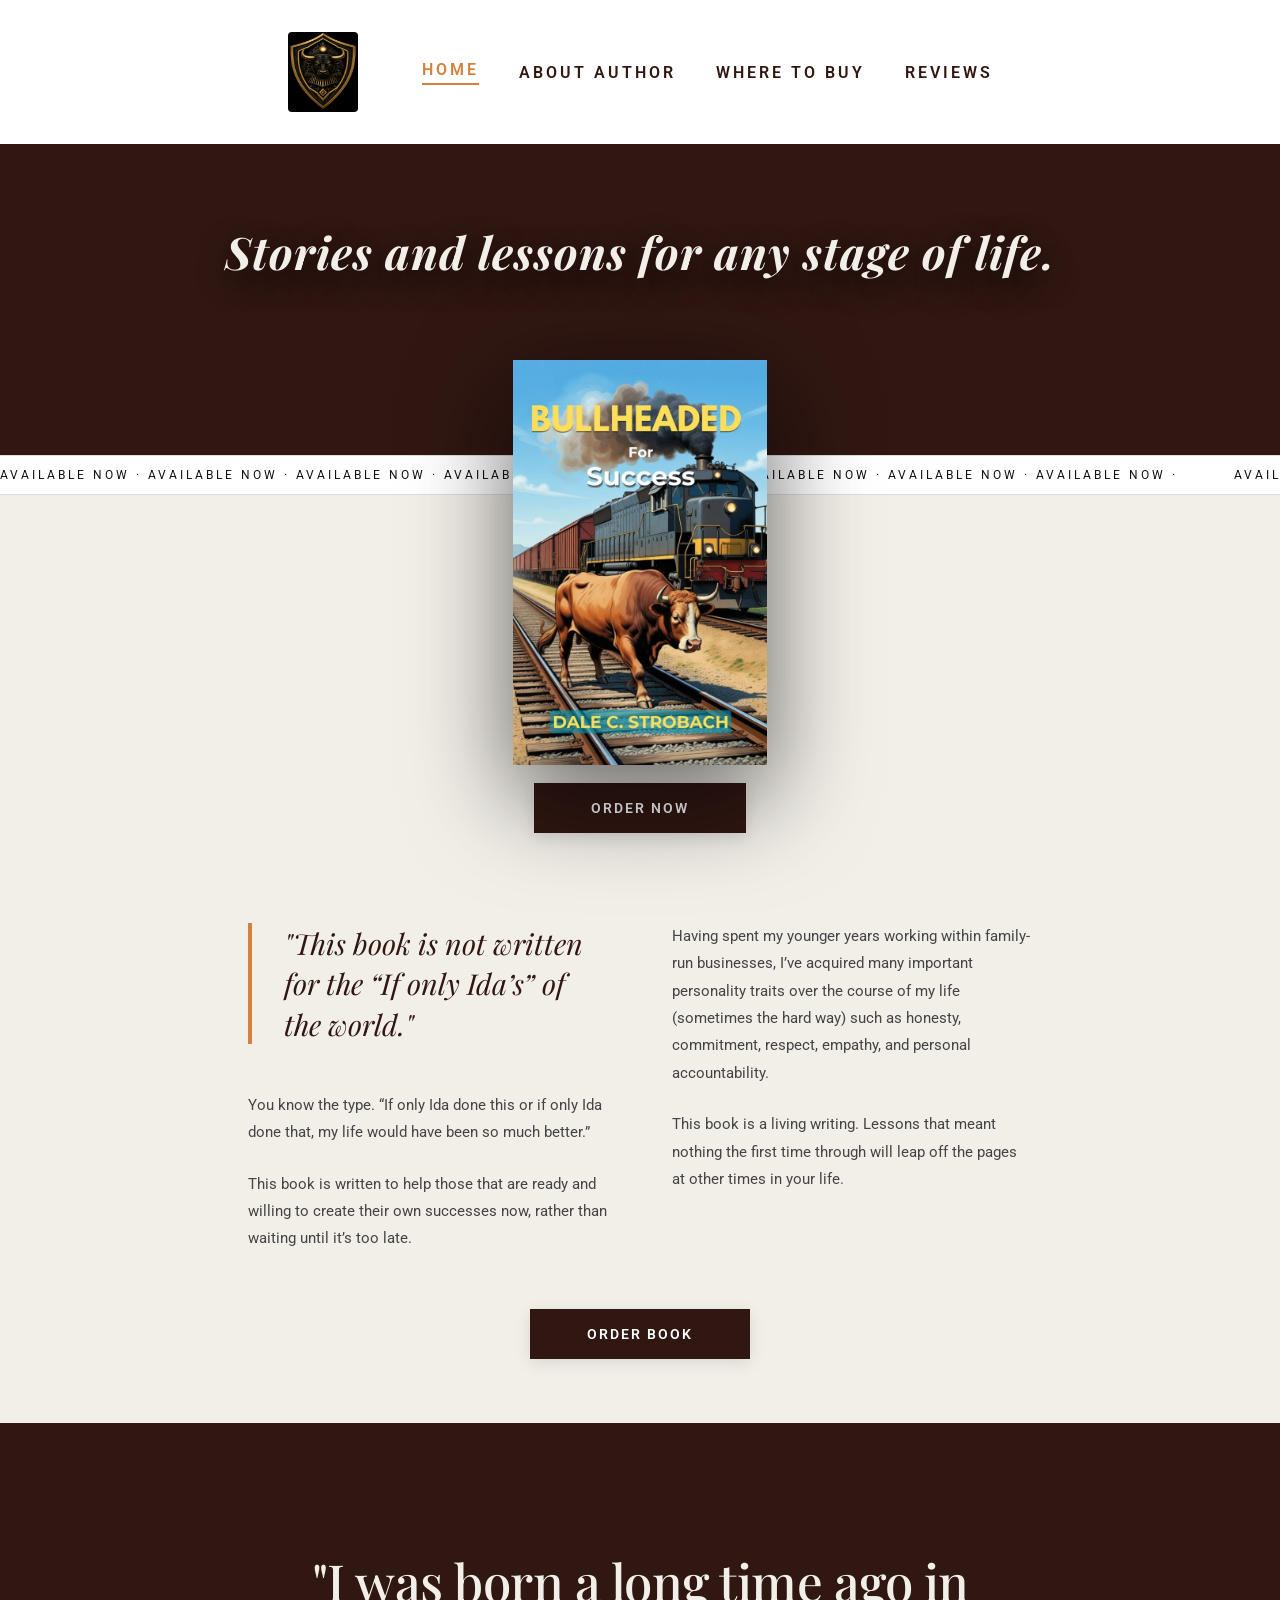
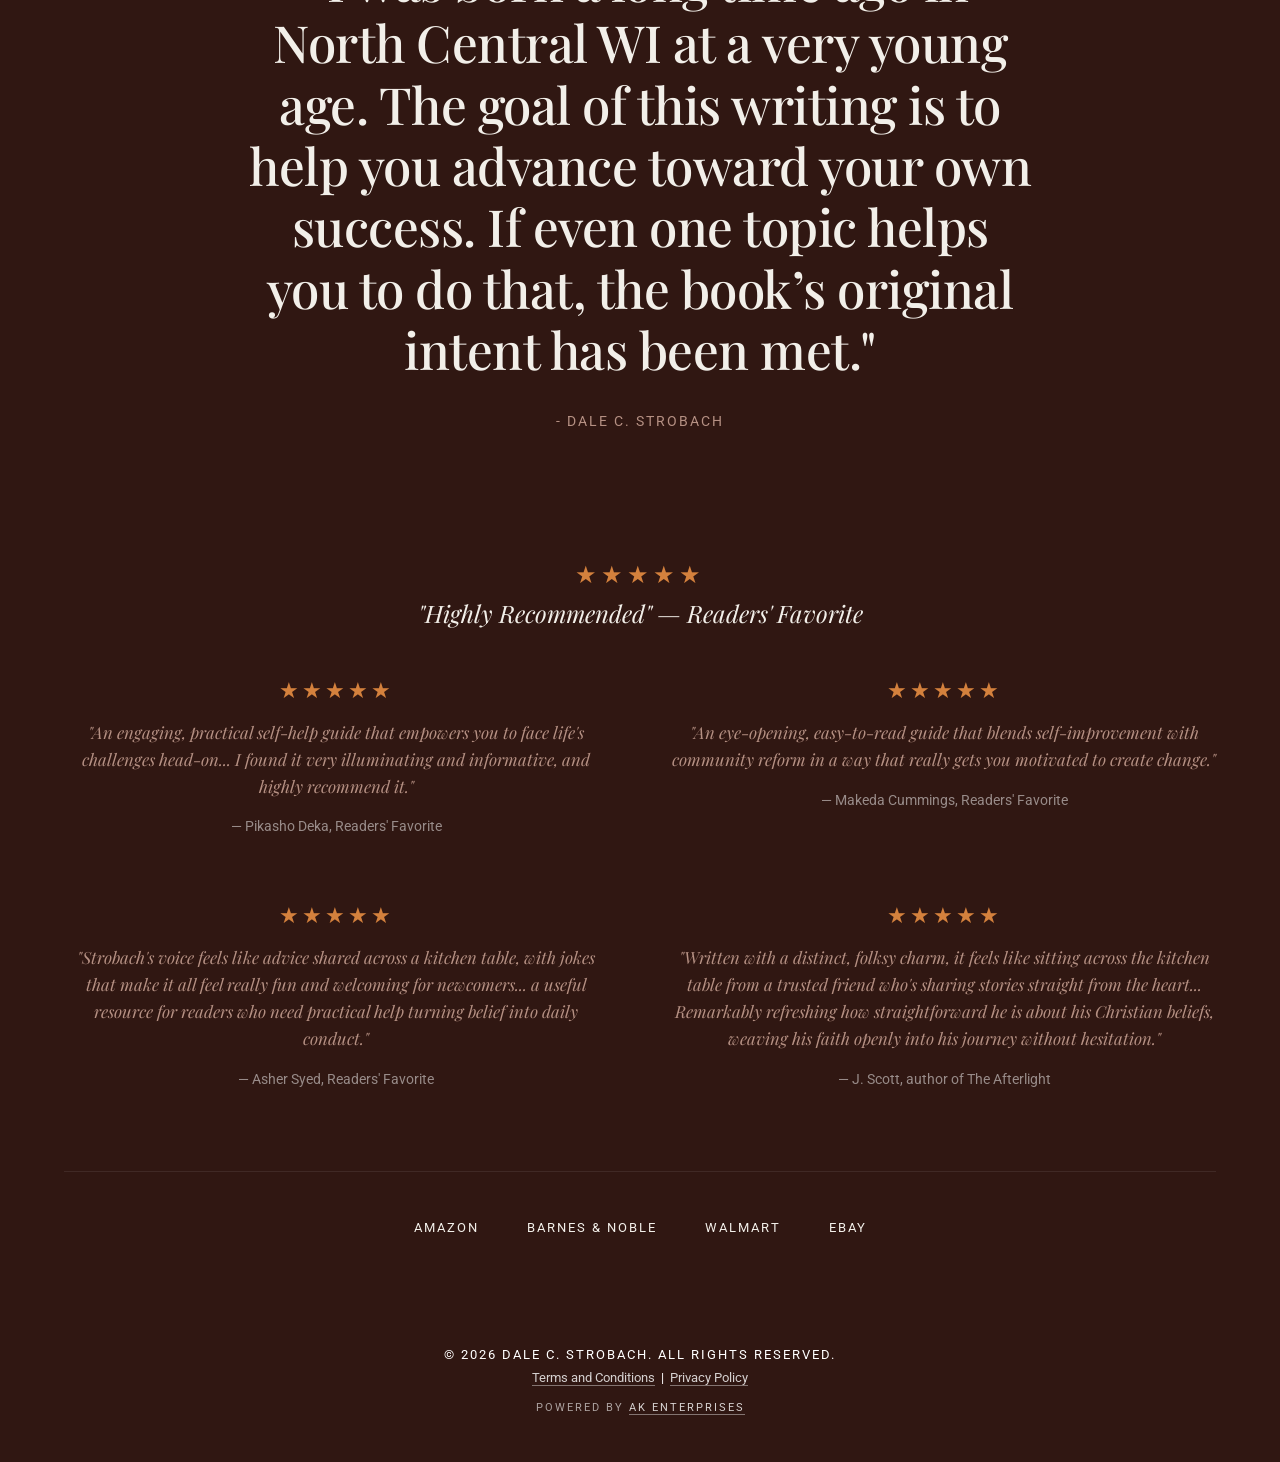
==== commit 3c3134a1: "feat: add privacy policy and terms pages, integrate site logo, and update retailer links" ====
--- a/index.html
+++ b/index.html
@@ -15,8 +15,11 @@
 
 
         <nav class="nav-minimal">
+            <a href="index.html" class="nav-logo-link" style="display: flex; align-items: center;">
+                <img src="assets/logo.jpeg" alt="Bullheaded for Success" style="height: 80px; width: 70px; border-radius: 4px;">
+            </a>
             <div class="nav-links-desktop">
-                <a href="index.html" class="nav-link">Home</a>
+                <a href="index.html" class="nav-link active">Home</a>
                 <a href="about-the-author.html" class="nav-link">About Author</a>
                 <a href="where-to-buy.html" class="nav-link">Where to Buy</a>
                 <a href="reviews.html" class="nav-link">Reviews</a>
@@ -34,10 +37,10 @@
         </div>
 
         <!-- MOBILE ONLY HERO (Book -> Button -> Title) -->
-        <div class="mobile-only-hero" style="display: none; flex-direction: column; align-items: center; justify-content: center; width: 100%; text-align: center; position: relative; z-index: 10; padding: 1rem 5%; gap: 1rem;">
+        <div class="mobile-only-hero" style="display: none; flex: 1; flex-direction: column; align-items: center; justify-content: center; width: 100%; text-align: center; position: relative; z-index: 10; padding: 1rem 5%; gap: 1.5rem;">
+            <h1 class="serif massive-title" style="color: var(--cream); margin-top: 0;">Stories and lessons for any stage of life.</h1>
             <img src="assets/hero-book.png" alt="Bullheaded for Success" class="book-hero">
-            <a href="#buy" class="btn-cream order-hero-btn">ORDER NOW</a>
-            <h1 class="serif massive-title" style="color: var(--cream); margin-top: 0.5rem;">Stories and lessons for any stage of life.</h1>
+            <a href="where-to-buy.html" class="btn-cream order-hero-btn">ORDER NOW</a>
         </div>
 
         <!-- Marquee Line at the border -->
@@ -55,7 +58,7 @@
     <section class="section-cream" id="book">
         <div class="hero-center-group desktop-only-hero">
             <img src="assets/hero-book.png" alt="Bullheaded for Success" class="book-hero">
-            <a href="#buy" class="btn-dark order-hero-btn">ORDER NOW</a>
+            <a href="where-to-buy.html" class="btn-dark order-hero-btn">ORDER NOW</a>
         </div>
 
         <div class="container-narrow">
@@ -115,10 +118,10 @@
         </div>
 
         <div class="retailer-list" id="buy">
-            <a href="#" class="retailer-link">Amazon</a>
-            <a href="#" class="retailer-link">Barnes & Noble</a>
-            <a href="#" class="retailer-link">Walmart</a>
-            <a href="#" class="retailer-link">Ebay</a>
+            <a href="http://amazon.com/Bullheaded-Success-Dale-C-Strobach/dp/B0H7W7FMQ6" target="_blank" rel="noopener noreferrer" class="retailer-link">Amazon</a>
+            <a href="https://www.barnesandnoble.com/w/bullheaded-for-success-dale-c-strobach/1150587301?ean=9798256119720" target="_blank" rel="noopener noreferrer" class="retailer-link">Barnes & Noble</a>
+            <a href="https://www.walmart.com/ip/Bullheaded-for-Success-Paperback-9798256119720/20572312173?classType=REGULAR&from=/search" target="_blank" rel="noopener noreferrer" class="retailer-link">Walmart</a>
+            <a href="https://www.ebay.com/itm/820186883808?_skw=bullhead+for+sucess+book&itmmeta=01M4BJV0ZYEE6VVGPD3WFK5112&hash=itembef6f2a6e0:g:ALUAAeSwCbFqxmY8&itmprp=enc%3AAQALAAAA8GfYFPkwiKCW4ZNSs2u11xDItzX%2B%2FpgQ3FwLqy8RSFHbAcjXYJsr%2Bma51KmoMkEOFpv6srusuGE%2BNx1XLDPhF2Rbat34sjQV1GXSd6PfpgaiPk3PkO%2FHqrv1%2FFjn9Fyb3%2FpwnupM%2BEfRUzm2Pd0IzUMXTNsUcMbyUpKwRrvc7OHJu9%2BqEm%2F5GD45FQTsf%2Ba9wr2a%2BBwjXPtl9Mc1ajMddMoSmqQKP7F7t8LKmNSRqsqwFaL%2FwzcVbG%2B1vVJMI8h%2Bt4HRIRq10oNv6KSDANGbXiKUptohXaj7FwnJhNDEz6XpsAuAZkHgY7mCn0sMp%2BSovA%3D%3D%7Ctkp%3ABFBMtpDs8qJo" target="_blank" rel="noopener noreferrer" class="retailer-link">Ebay</a>
         </div>
     </section>
 
@@ -126,6 +129,7 @@
     <footer style="background-color: var(--dark-burgundy);">
         <div class="container" style="text-align: center; padding: 3rem 5%; color: #ffffff;">
             <p style="letter-spacing: 2px; text-transform: uppercase; font-size: 0.8rem;">&copy; 2026 Dale C. Strobach. All rights reserved.</p>
+            <p style="font-size: 0.8rem; margin-top: 0.5rem;"><a href="terms-and-conditions.html" style="color: rgba(255,255,255,0.8); text-decoration: none; border-bottom: 1px solid rgba(255,255,255,0.4);">Terms and Conditions</a> &nbsp;|&nbsp; <a href="privacy-policy.html" style="color: rgba(255,255,255,0.8); text-decoration: none; border-bottom: 1px solid rgba(255,255,255,0.4);">Privacy Policy</a></p>
             <p style="letter-spacing: 2px; text-transform: uppercase; font-size: 0.7rem; color: rgba(255,255,255,0.6); margin-top: 1rem;">Powered by <a href="https://akenterprises.io/" target="_blank" rel="noopener noreferrer" style="color: rgba(255,255,255,0.8); text-decoration: none; border-bottom: 1px solid rgba(255,255,255,0.4);">AK Enterprises</a></p>
         </div>
     </footer>
@@ -134,7 +138,7 @@
     <div class="mobile-nav-overlay">
         <button class="mobile-close-btn">&times;</button>
         <div class="mobile-nav-links">
-            <a href="index.html" class="mobile-link">Home</a>
+            <a href="index.html" class="mobile-link active">Home</a>
             <a href="about-the-author.html" class="mobile-link">About Author</a>
             <a href="where-to-buy.html" class="mobile-link">Where to Buy</a>
             <a href="reviews.html" class="mobile-link">Reviews</a>
--- a/style.css
+++ b/style.css
@@ -62,12 +62,18 @@
 .nav-minimal {
     display: flex;
     justify-content: center;
-    gap: 2.5rem;
+    gap: 4rem; /* Gap between logo and links */
     align-items: center;
     padding: 2rem 5%;
     position: relative;
     z-index: 10;
     background-color: #ffffff;
+}
+
+.nav-links-desktop {
+    display: flex;
+    gap: 2.5rem;
+    align-items: center;
 }
 
 .nav-link {
@@ -82,6 +88,12 @@
 
 .nav-link:hover {
     color: var(--terracotta);
+}
+
+.nav-link.active, .mobile-link.active {
+    color: var(--terracotta);
+    border-bottom: 2px solid var(--terracotta);
+    padding-bottom: 4px;
 }
 
 .logo-center {
@@ -267,23 +279,29 @@
         display: flex !important;
     }
 
+    .book-hero {
+        height: 30vh; /* Scale down book to ensure headline fits above fold */
+        max-height: 240px;
+    }
+
     .bg-typography {
         display: none !important; /* Hide massive background text on mobile */
     }
 
     .nav-minimal {
-        justify-content: center;
-        padding: 1.5rem 2%; /* Reduced side padding to give text maximum horizontal room */
+        flex-direction: row;
+        justify-content: space-between;
+        padding: 0.5rem 5%;
         box-shadow: 0 4px 20px rgba(0,0,0,0.1); 
     }
 
+    .nav-logo-link img {
+        height: 55px !important;
+        width: 48px !important;
+    }
+
     .nav-links-desktop {
-        display: flex !important; /* Force desktop links to show on mobile */
-        flex-wrap: nowrap; 
-        justify-content: space-evenly; /* Distribute perfectly across the screen */
-        width: 100%;
-        max-width: 100%;
-        gap: 0; /* Remove fixed gap, let space-evenly handle it */
+        display: none !important;
     }
 
     .nav-link {
@@ -296,7 +314,7 @@
     }
 
     .mobile-menu-btn {
-        display: none !important; /* Completely hide hamburger menu */
+        display: flex !important;
     }
 
     .massive-title {
@@ -313,8 +331,9 @@
     }
 
     .home-header {
-        min-height: 100vh !important; /* Force to take up entire screen only on home page */
-        padding-bottom: 0 !important;
+        height: 100svh !important; /* Use small viewport height to ignore address bar */
+        min-height: 100svh !important; 
+        padding-bottom: 40px !important; /* Leave room for marquee */
     }
 
     .review-container-mobile {
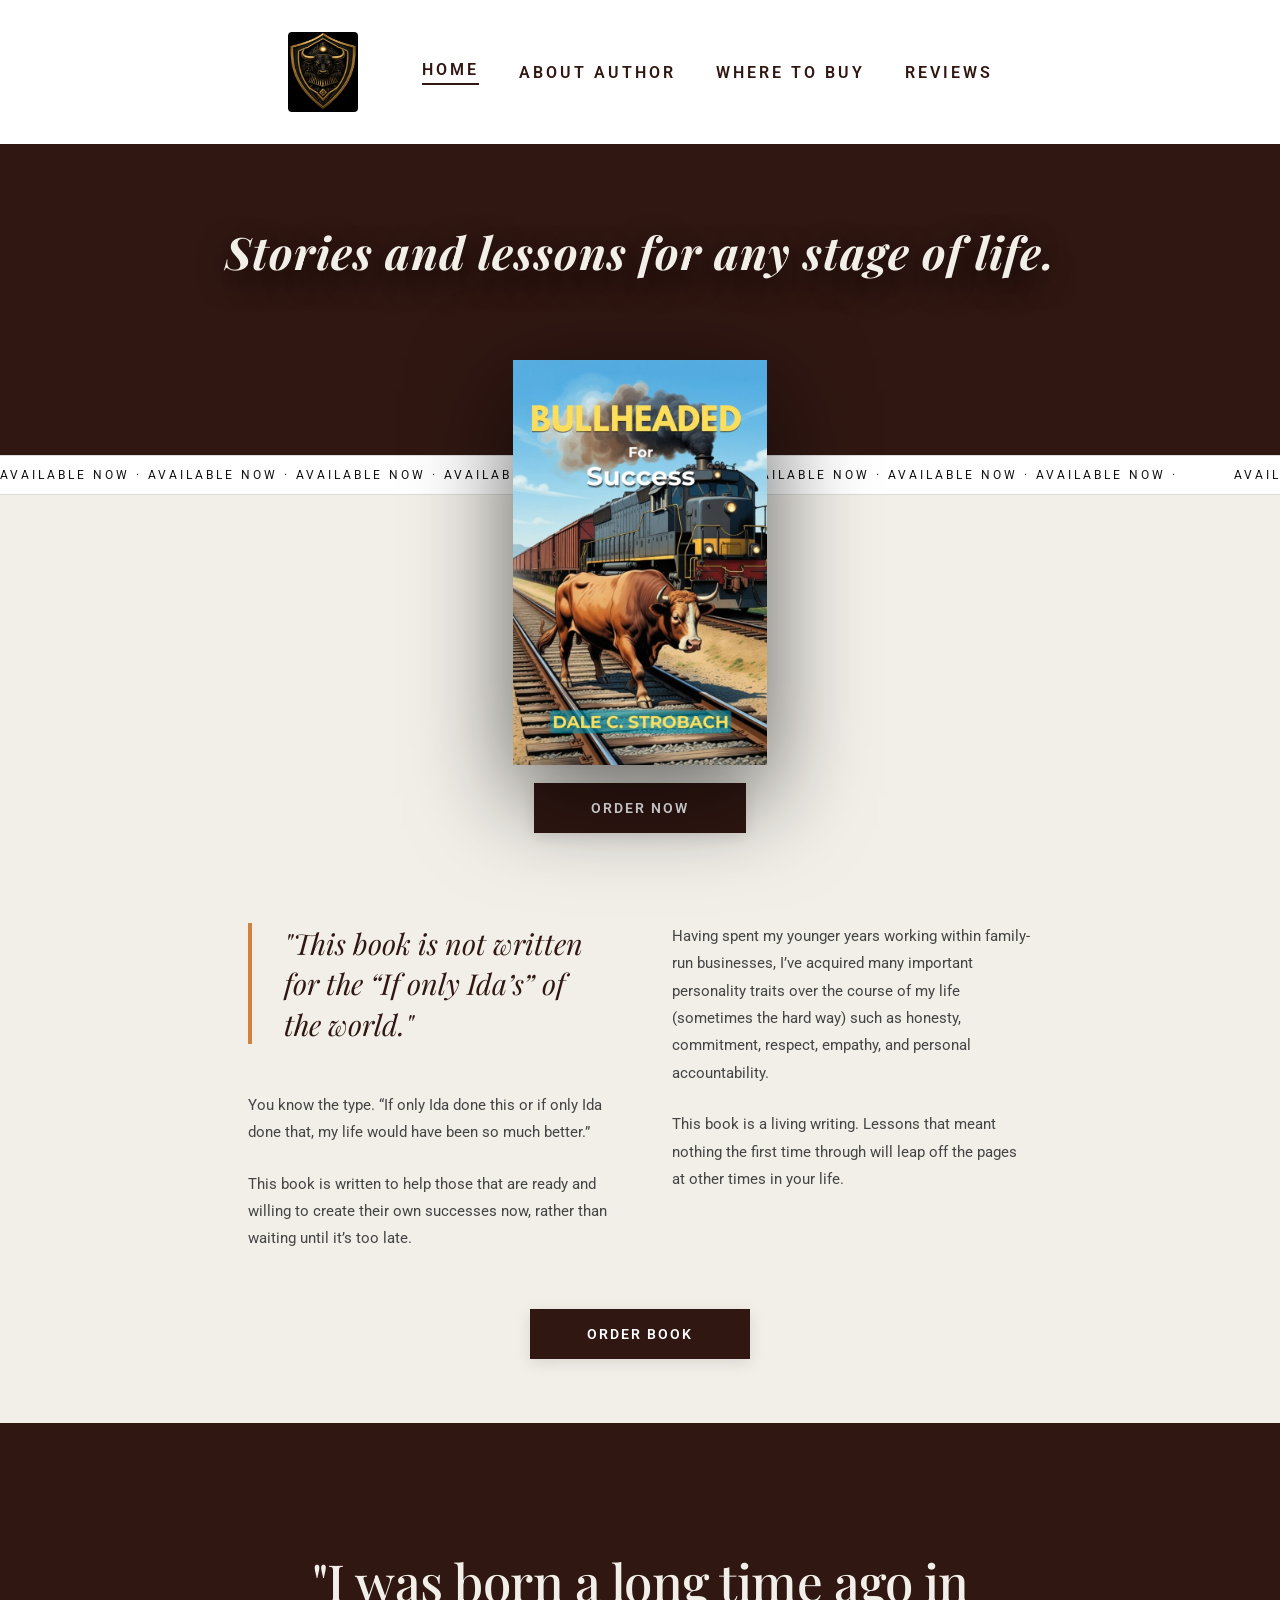
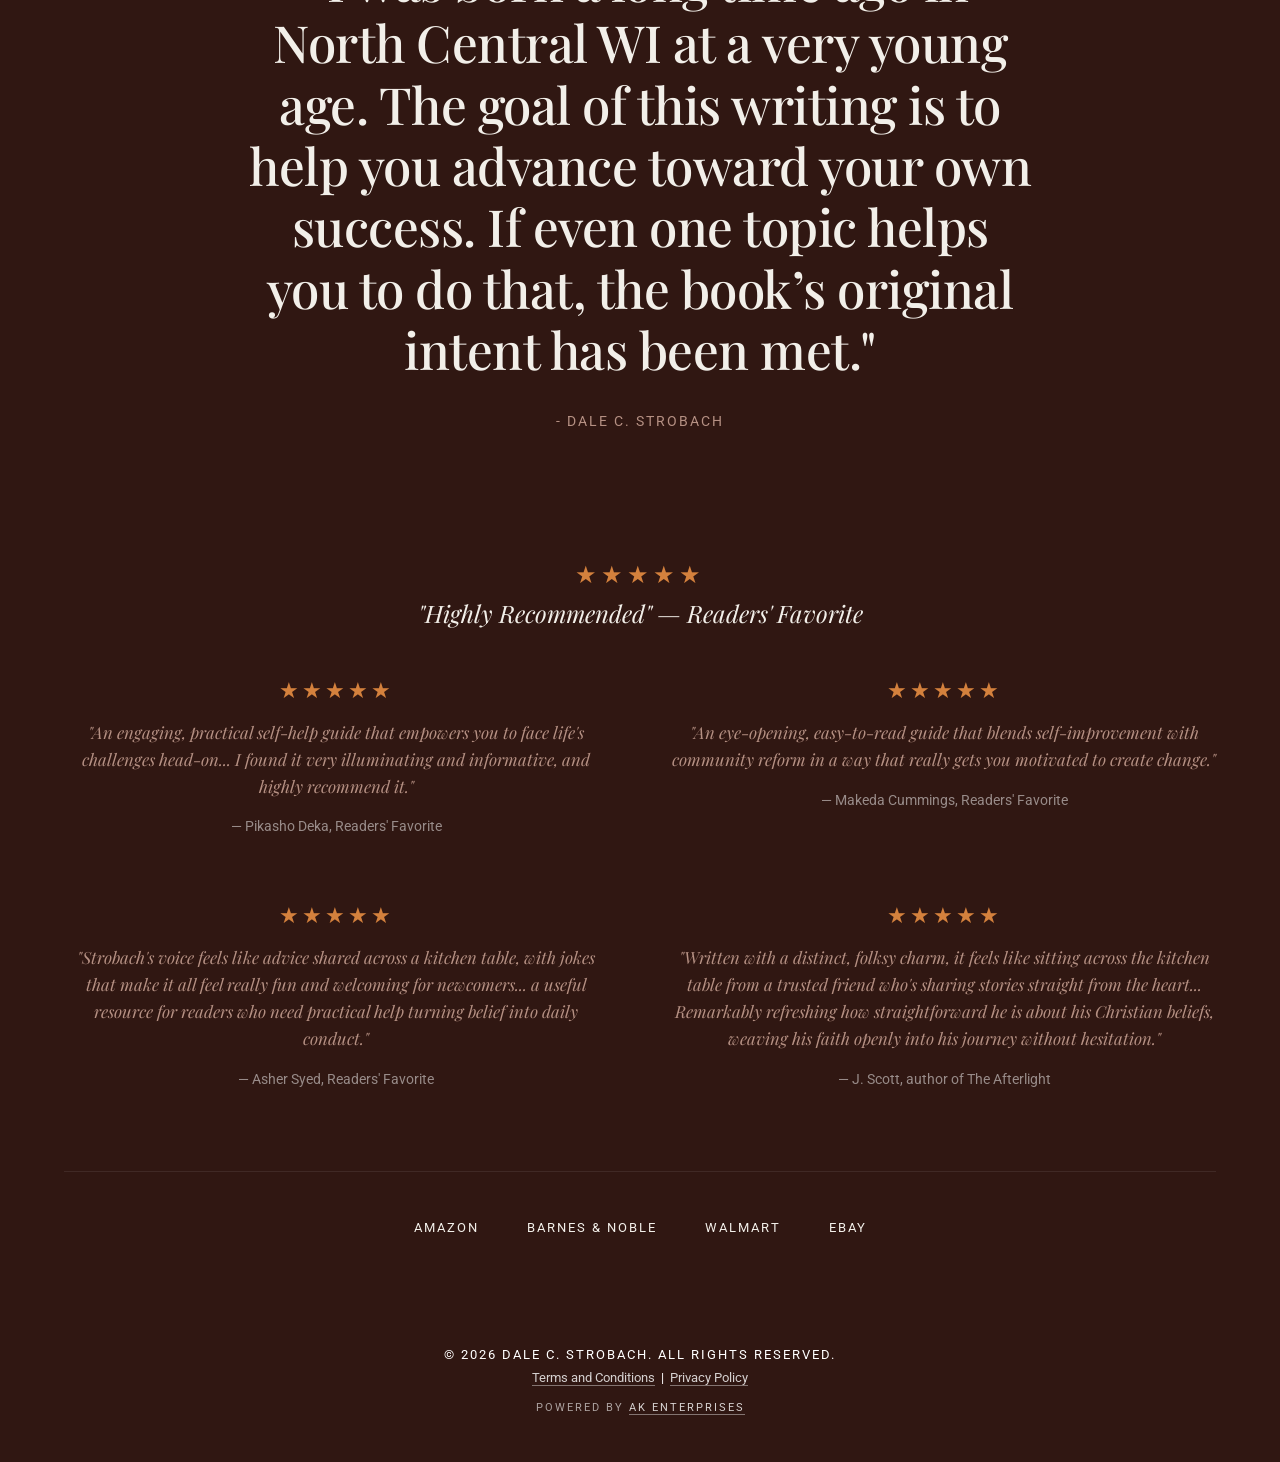
==== commit 73638436: "feat: update order links to direct Amazon URL and refine active nav link styles" ====
--- a/index.html
+++ b/index.html
@@ -40,7 +40,7 @@
         <div class="mobile-only-hero" style="display: none; flex: 1; flex-direction: column; align-items: center; justify-content: center; width: 100%; text-align: center; position: relative; z-index: 10; padding: 1rem 5%; gap: 1.5rem;">
             <h1 class="serif massive-title" style="color: var(--cream); margin-top: 0;">Stories and lessons for any stage of life.</h1>
             <img src="assets/hero-book.png" alt="Bullheaded for Success" class="book-hero">
-            <a href="where-to-buy.html" class="btn-cream order-hero-btn">ORDER NOW</a>
+            <a href="https://a.co/d/04Fgy3Yr" target="_blank" rel="noopener noreferrer" class="btn-cream order-hero-btn">ORDER NOW</a>
         </div>
 
         <!-- Marquee Line at the border -->
@@ -58,7 +58,7 @@
     <section class="section-cream" id="book">
         <div class="hero-center-group desktop-only-hero">
             <img src="assets/hero-book.png" alt="Bullheaded for Success" class="book-hero">
-            <a href="where-to-buy.html" class="btn-dark order-hero-btn">ORDER NOW</a>
+            <a href="https://a.co/d/04Fgy3Yr" target="_blank" rel="noopener noreferrer" class="btn-dark order-hero-btn">ORDER NOW</a>
         </div>
 
         <div class="container-narrow">
@@ -81,7 +81,7 @@
             </div>
 
             <div class="button-wrapper" style="margin-top: -2rem; margin-bottom: -4rem;">
-                <a href="#buy" class="btn-dark">ORDER BOOK</a>
+                <a href="https://a.co/d/04Fgy3Yr" target="_blank" rel="noopener noreferrer" class="btn-dark">ORDER BOOK</a>
             </div>
         </div>
     </section>
--- a/style.css
+++ b/style.css
@@ -90,7 +90,13 @@
     color: var(--terracotta);
 }
 
-.nav-link.active, .mobile-link.active {
+.nav-link.active {
+    color: var(--dark-burgundy);
+    border-bottom: 2px solid var(--dark-burgundy);
+    padding-bottom: 4px;
+}
+
+.mobile-link.active {
     color: var(--terracotta);
     border-bottom: 2px solid var(--terracotta);
     padding-bottom: 4px;
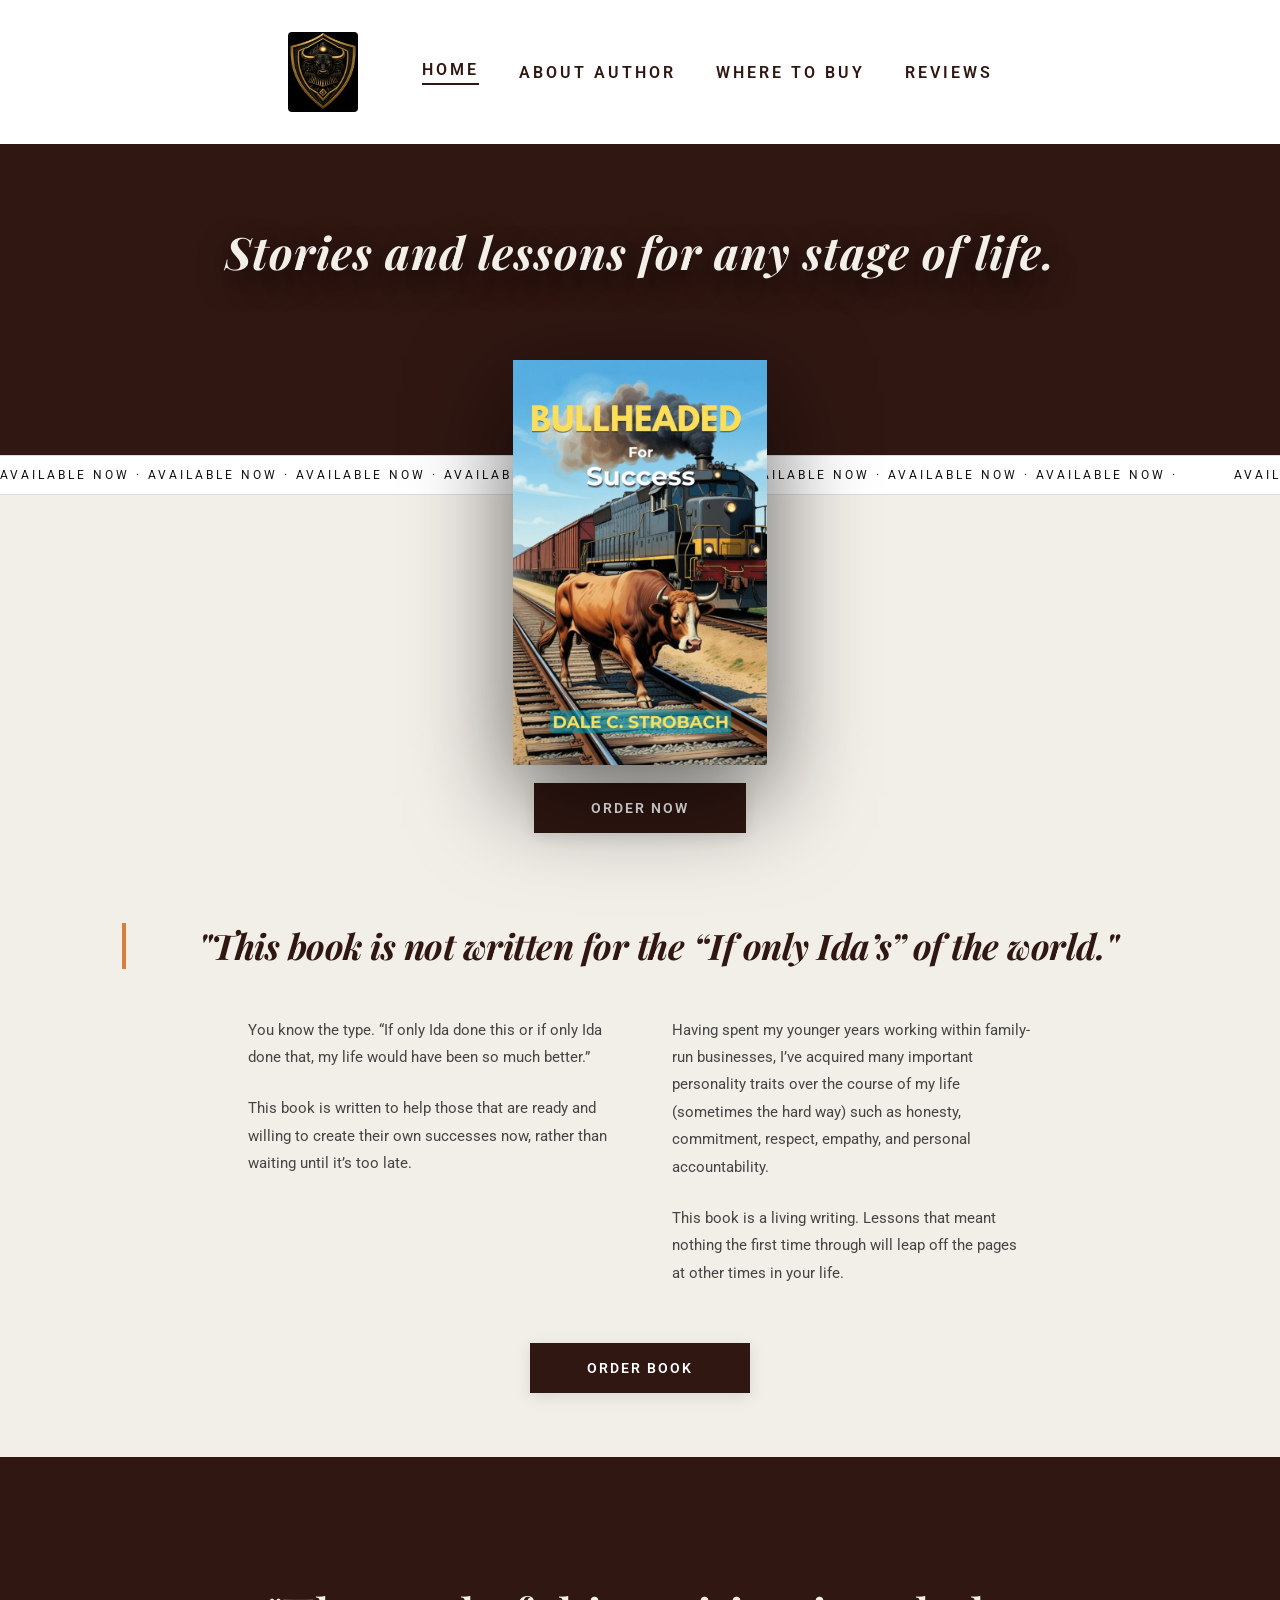
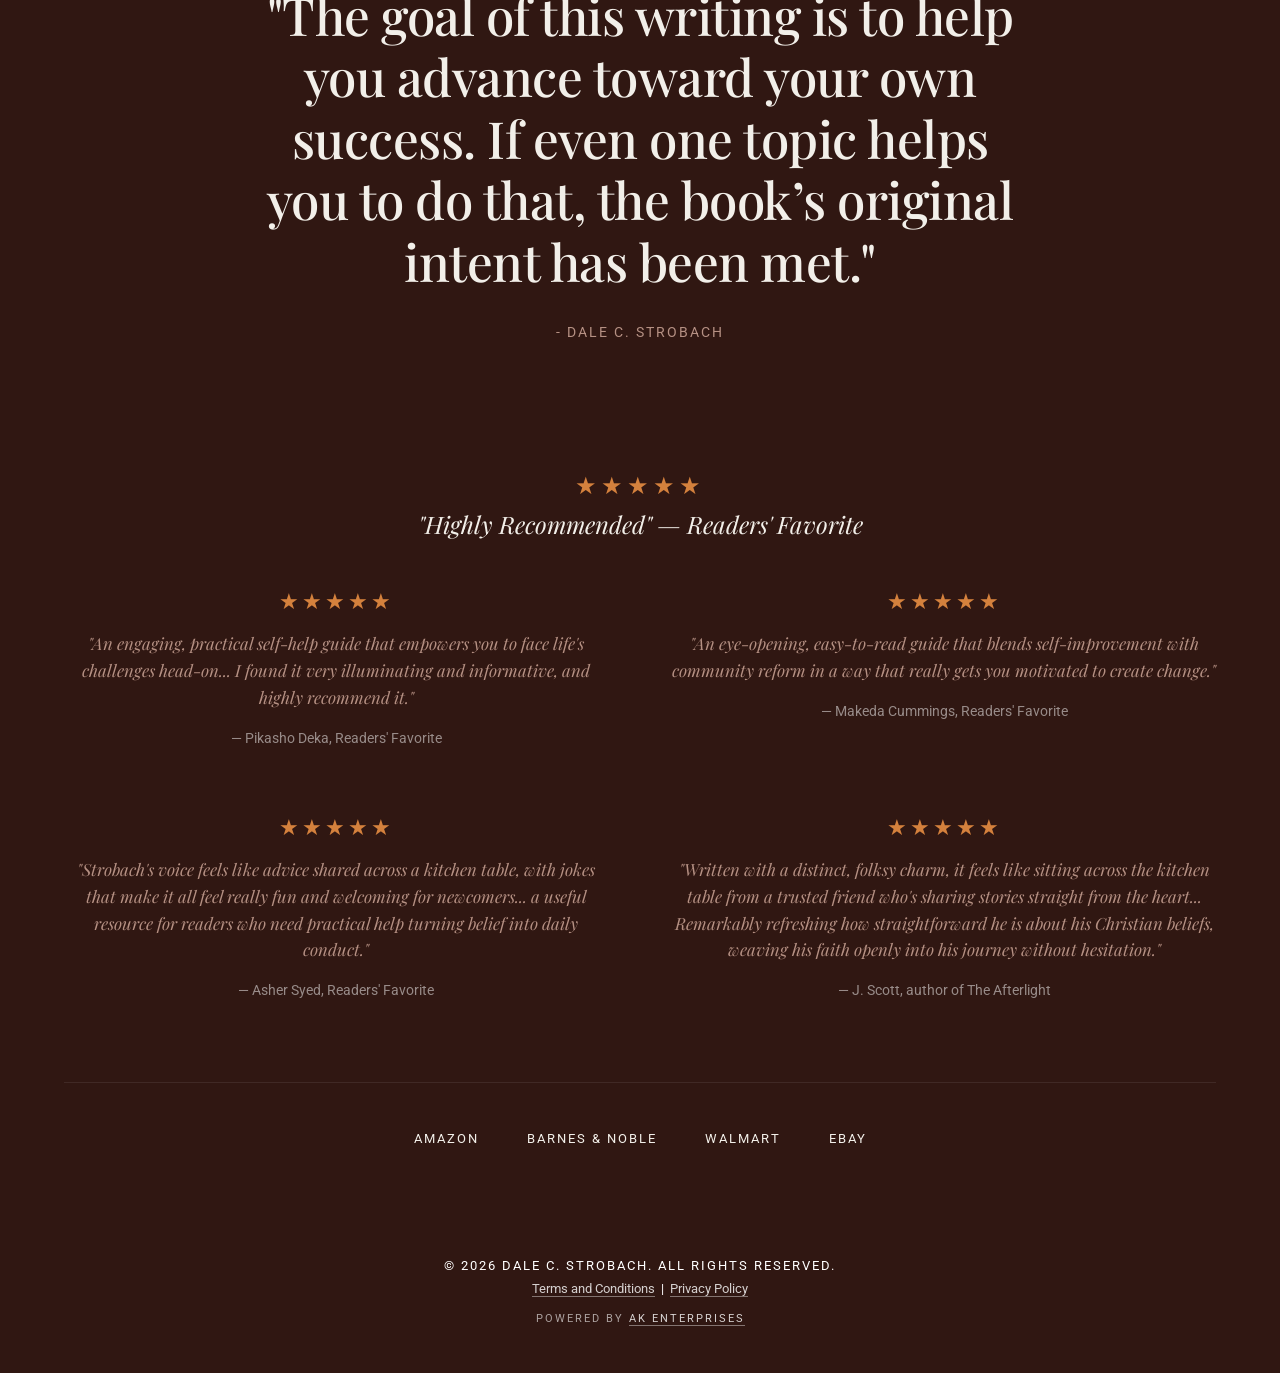
==== commit 57fc6f42: "feat: add privacy policy link, update author quotes, and refine mobile typography styles" ====
--- a/index.html
+++ b/index.html
@@ -61,12 +61,15 @@
             <a href="https://a.co/d/04Fgy3Yr" target="_blank" rel="noopener noreferrer" class="btn-dark order-hero-btn">ORDER NOW</a>
         </div>
 
+        <div style="width: 100%; padding: 0 5%; max-width: 1400px; margin: 0 auto;">
+            <div class="author-quote" style="font-family: 'Playfair Display', serif; font-size: clamp(1.4rem, 3vw, 2.2rem); font-weight: 700; font-style: italic; color: var(--dark-burgundy); margin-bottom: 3rem; text-align: center; line-height: 1.3; letter-spacing: -0.5px;">
+                "This book is not written for the “If only Ida’s” of the world."
+            </div>
+        </div>
+
         <div class="container-narrow">
             <div class="text-columns">
                 <div class="col">
-                    <div class="author-quote">
-                        "This book is not written for the “If only Ida’s” of the world."
-                    </div>
                     <p>You know the type. “If only Ida done this or if only Ida done that, my life would have been so much better.”</p>
                     <p>This book is written to help those that are ready and willing to create their own successes now,
                         rather than waiting until it’s too late.</p>
@@ -89,7 +92,7 @@
     <!-- Dark Lower Section -->
     <section class="section-dark-lower" id="about">
         <div class="container-narrow">
-            <h2 class="serif quote-title">"I was born a long time ago in North Central WI at a very young age. The goal of this writing is to help you advance toward your own success. If even one topic helps you to do that, the book’s original intent has been met."</h2>
+            <h2 class="serif quote-title">"The goal of this writing is to help you advance toward your own success. If even one topic helps you to do that, the book’s original intent has been met."</h2>
             <p class="quote-author">- Dale C. Strobach</p>
         </div>
 
--- a/style.css
+++ b/style.css
@@ -593,6 +593,7 @@
     .bg-typography { font-size: 3rem; }
     .section-cream { padding-top: 2rem; }
     .logo-center { font-size: 2rem; }
+    .quote-title { font-size: 1.5rem; line-height: 1.4; }
 }
 
 /* SLEEK FULL SCREEN MOBILE NAVBAR */
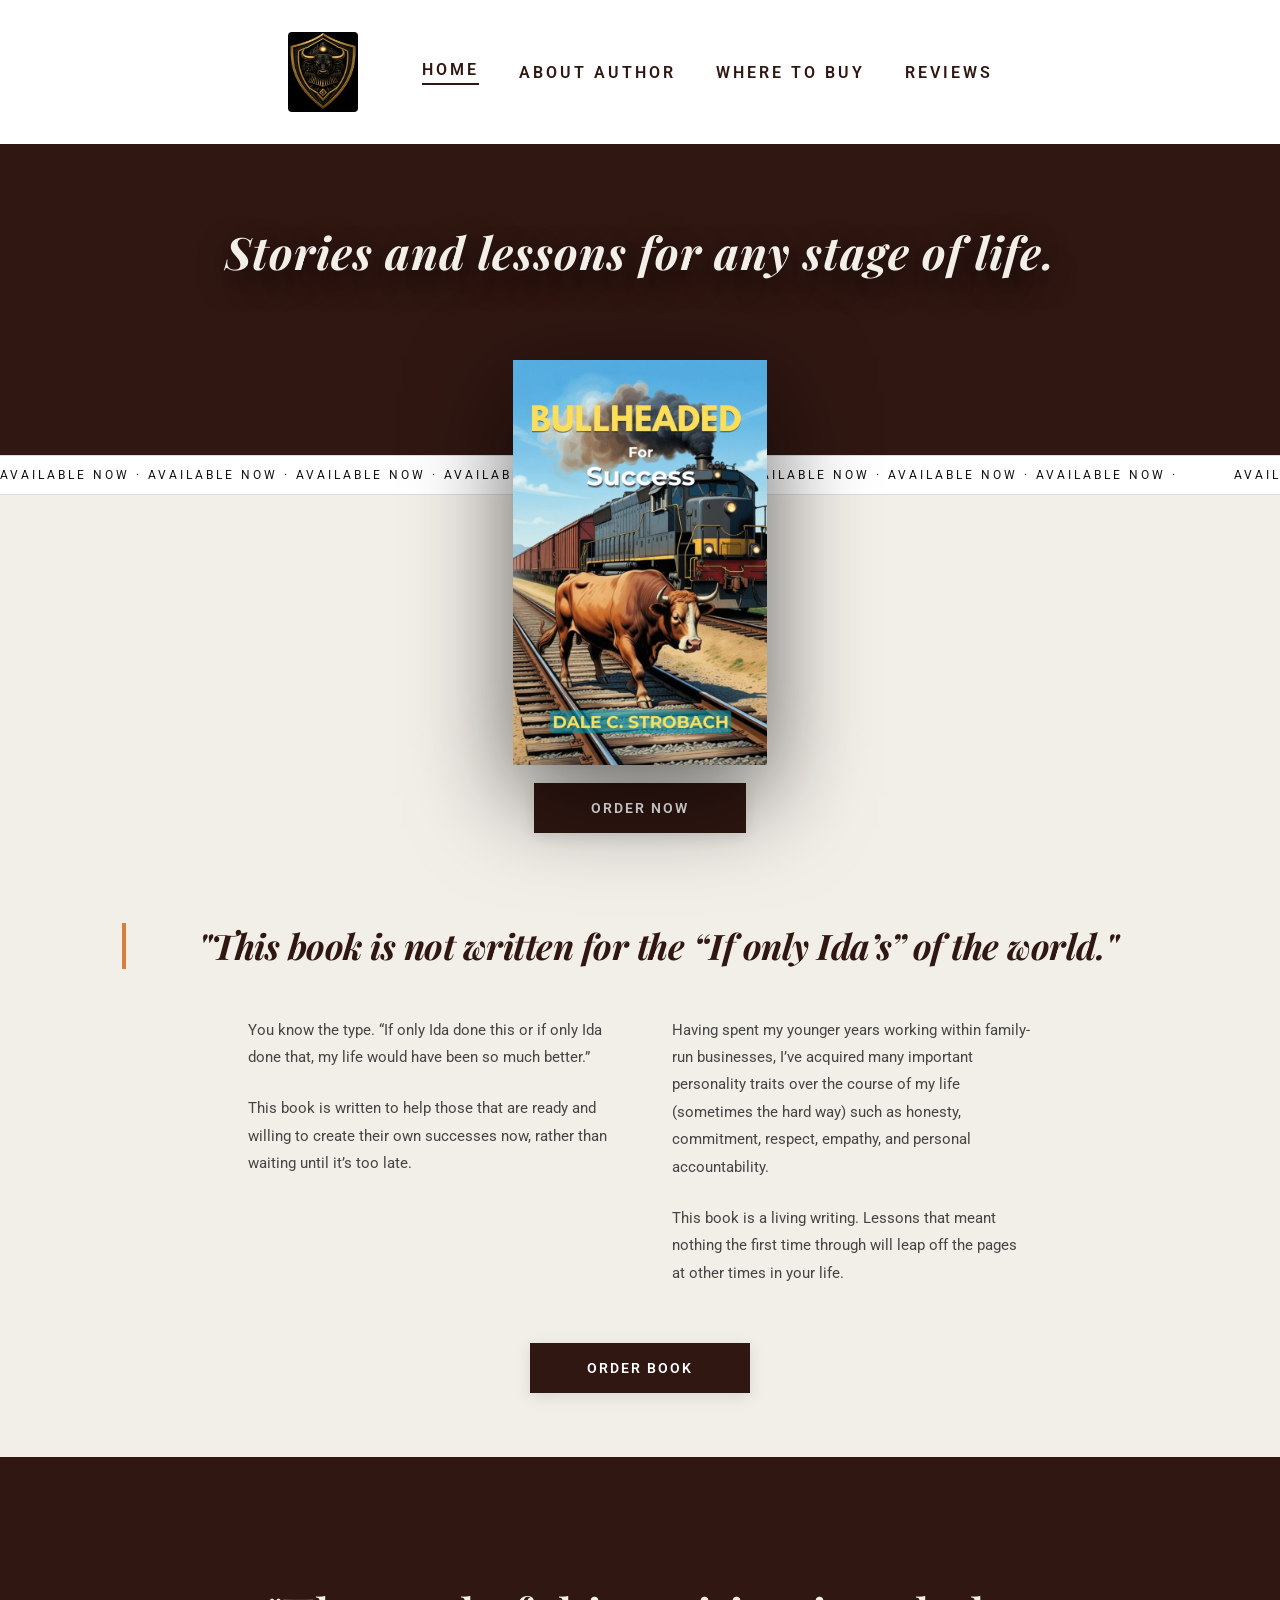
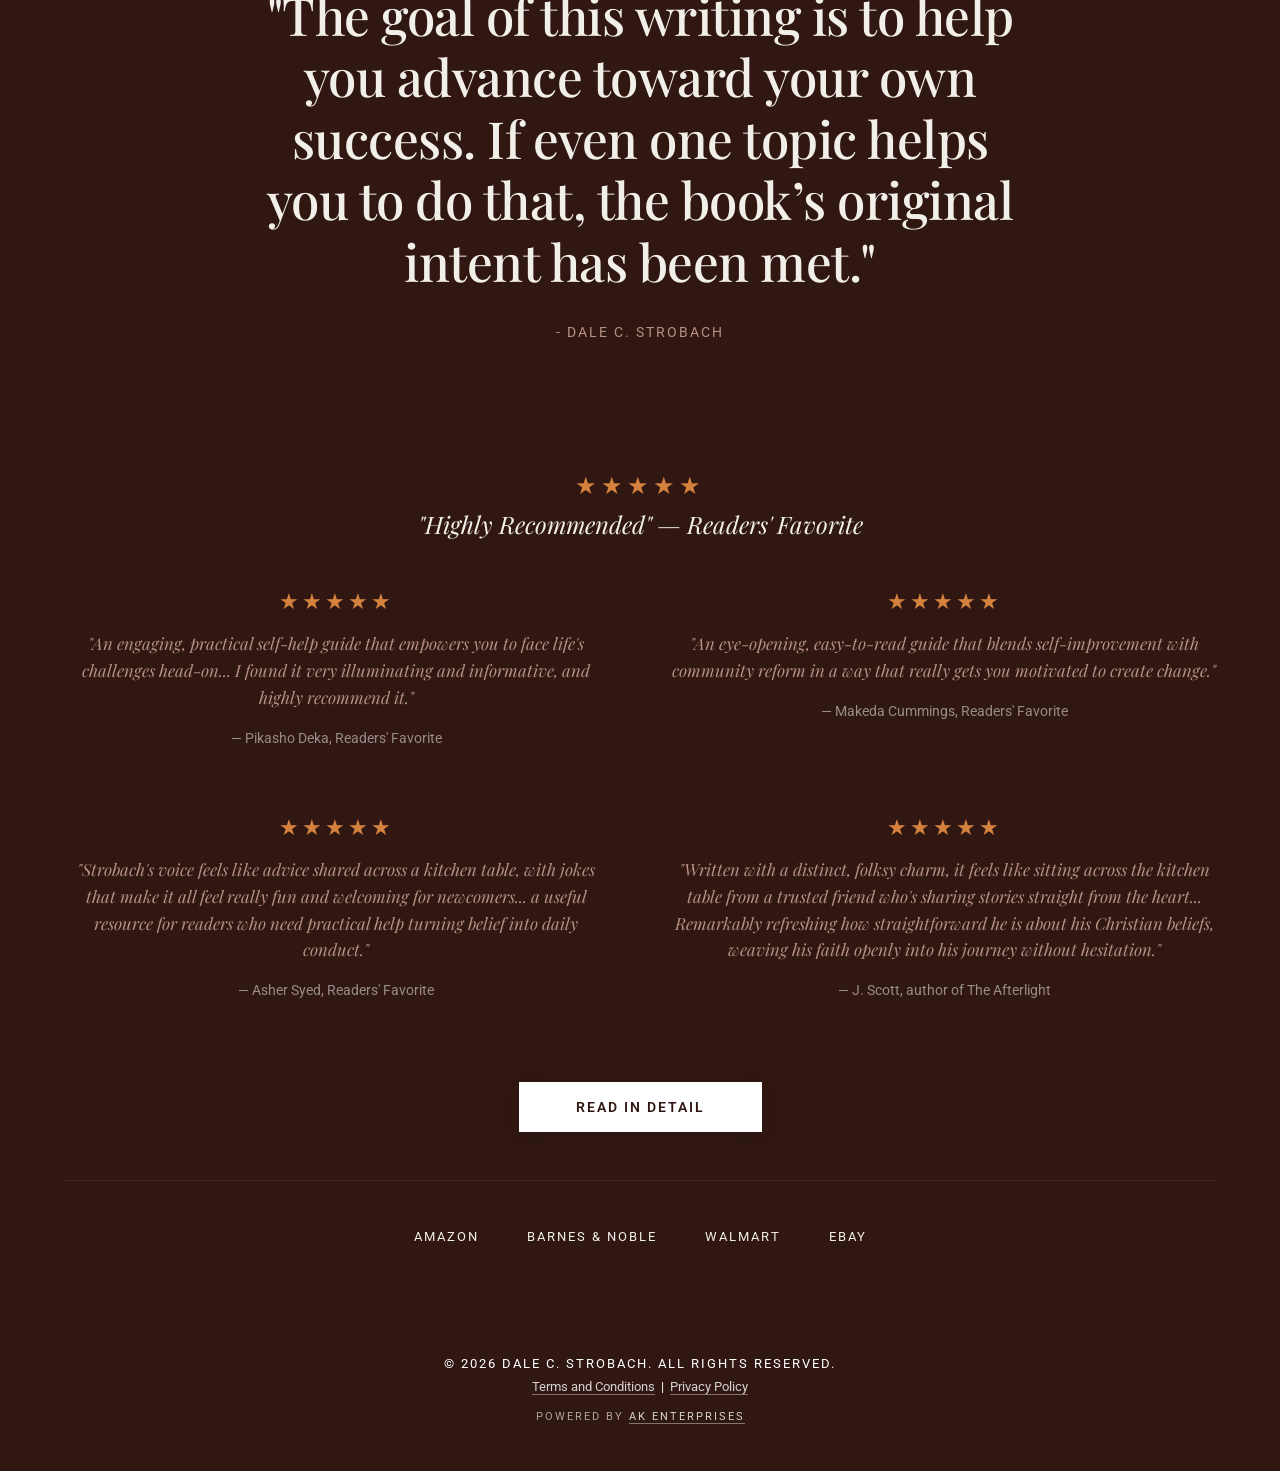
==== commit 6acb119e: "style: format HTML markup with line breaks" ====
--- a/index.html
+++ b/index.html
@@ -16,7 +16,8 @@
 
         <nav class="nav-minimal">
             <a href="index.html" class="nav-logo-link" style="display: flex; align-items: center;">
-                <img src="assets/logo.jpeg" alt="Bullheaded for Success" style="height: 80px; width: 70px; border-radius: 4px;">
+                <img src="assets/logo.jpeg" alt="Bullheaded for Success"
+                    style="height: 80px; width: 70px; border-radius: 4px;">
             </a>
             <div class="nav-links-desktop">
                 <a href="index.html" class="nav-link active">Home</a>
@@ -32,15 +33,19 @@
             </button>
         </nav>
 
-        <div class="desktop-only-hero" style="flex: 1; display: flex; align-items: center; justify-content: center; width: 100%; text-align: center; position: relative; z-index: 10; padding: 2rem 5%;">
+        <div class="desktop-only-hero"
+            style="flex: 1; display: flex; align-items: center; justify-content: center; width: 100%; text-align: center; position: relative; z-index: 10; padding: 2rem 5%;">
             <h1 class="serif massive-title" style="color: var(--cream);">Stories and lessons for any stage of life.</h1>
         </div>
 
         <!-- MOBILE ONLY HERO (Book -> Button -> Title) -->
-        <div class="mobile-only-hero" style="display: none; flex: 1; flex-direction: column; align-items: center; justify-content: center; width: 100%; text-align: center; position: relative; z-index: 10; padding: 1rem 5%; gap: 1.5rem;">
-            <h1 class="serif massive-title" style="color: var(--cream); margin-top: 0;">Stories and lessons for any stage of life.</h1>
+        <div class="mobile-only-hero"
+            style="display: none; flex: 1; flex-direction: column; align-items: center; justify-content: center; width: 100%; text-align: center; position: relative; z-index: 10; padding: 1rem 5%; gap: 1.5rem;">
+            <h1 class="serif massive-title" style="color: var(--cream); margin-top: 0;">Stories and lessons for any
+                stage of life.</h1>
             <img src="assets/hero-book.png" alt="Bullheaded for Success" class="book-hero">
-            <a href="https://a.co/d/04Fgy3Yr" target="_blank" rel="noopener noreferrer" class="btn-cream order-hero-btn">ORDER NOW</a>
+            <a href="https://a.co/d/04Fgy3Yr" target="_blank" rel="noopener noreferrer"
+                class="btn-cream order-hero-btn">ORDER NOW</a>
         </div>
 
         <!-- Marquee Line at the border -->
@@ -58,11 +63,13 @@
     <section class="section-cream" id="book">
         <div class="hero-center-group desktop-only-hero">
             <img src="assets/hero-book.png" alt="Bullheaded for Success" class="book-hero">
-            <a href="https://a.co/d/04Fgy3Yr" target="_blank" rel="noopener noreferrer" class="btn-dark order-hero-btn">ORDER NOW</a>
+            <a href="https://a.co/d/04Fgy3Yr" target="_blank" rel="noopener noreferrer"
+                class="btn-dark order-hero-btn">ORDER NOW</a>
         </div>
 
         <div style="width: 100%; padding: 0 5%; max-width: 1400px; margin: 0 auto;">
-            <div class="author-quote" style="font-family: 'Playfair Display', serif; font-size: clamp(1.4rem, 3vw, 2.2rem); font-weight: 700; font-style: italic; color: var(--dark-burgundy); margin-bottom: 3rem; text-align: center; line-height: 1.3; letter-spacing: -0.5px;">
+            <div class="author-quote"
+                style="font-family: 'Playfair Display', serif; font-size: clamp(1.4rem, 3vw, 2.2rem); font-weight: 700; font-style: italic; color: var(--dark-burgundy); margin-bottom: 3rem; text-align: center; line-height: 1.3; letter-spacing: -0.5px;">
                 "This book is not written for the “If only Ida’s” of the world."
             </div>
         </div>
@@ -70,7 +77,8 @@
         <div class="container-narrow">
             <div class="text-columns">
                 <div class="col">
-                    <p>You know the type. “If only Ida done this or if only Ida done that, my life would have been so much better.”</p>
+                    <p>You know the type. “If only Ida done this or if only Ida done that, my life would have been so
+                        much better.”</p>
                     <p>This book is written to help those that are ready and willing to create their own successes now,
                         rather than waiting until it’s too late.</p>
                 </div>
@@ -84,7 +92,8 @@
             </div>
 
             <div class="button-wrapper" style="margin-top: -2rem; margin-bottom: -4rem;">
-                <a href="https://a.co/d/04Fgy3Yr" target="_blank" rel="noopener noreferrer" class="btn-dark">ORDER BOOK</a>
+                <a href="https://a.co/d/04Fgy3Yr" target="_blank" rel="noopener noreferrer" class="btn-dark">ORDER
+                    BOOK</a>
             </div>
         </div>
     </section>
@@ -92,48 +101,84 @@
     <!-- Dark Lower Section -->
     <section class="section-dark-lower" id="about">
         <div class="container-narrow">
-            <h2 class="serif quote-title">"The goal of this writing is to help you advance toward your own success. If even one topic helps you to do that, the book’s original intent has been met."</h2>
+            <h2 class="serif quote-title">"The goal of this writing is to help you advance toward your own success. If
+                even one topic helps you to do that, the book’s original intent has been met."</h2>
             <p class="quote-author">- Dale C. Strobach</p>
         </div>
 
         <div class="container-narrow" style="text-align: center; margin-bottom: 3rem;">
-            <h3 style="color: var(--terracotta); font-size: 1.5rem; letter-spacing: 4px; margin-bottom: 0.5rem;">&#9733;&#9733;&#9733;&#9733;&#9733;</h3>
-            <p style="color: var(--cream); font-family: 'Playfair Display', serif; font-style: italic; font-size: 1.5rem;">"Highly Recommended" — Readers' Favorite</p>
+            <h3 style="color: var(--terracotta); font-size: 1.5rem; letter-spacing: 4px; margin-bottom: 0.5rem;">
+                &#9733;&#9733;&#9733;&#9733;&#9733;</h3>
+            <p
+                style="color: var(--cream); font-family: 'Playfair Display', serif; font-style: italic; font-size: 1.5rem;">
+                "Highly Recommended" — Readers' Favorite</p>
         </div>
 
         <div class="reviews-container" id="reviews">
             <div class="review-item">
                 <div class="stars">&#9733;&#9733;&#9733;&#9733;&#9733;</div>
-                <p>"An engaging, practical self-help guide that empowers you to face life's challenges head-on... I found it very illuminating and informative, and highly recommend it."<br><span style="display: block; margin-top: 1rem; color: rgba(255,255,255,0.5); font-style: normal; font-family: 'Roboto', sans-serif; font-size: 0.9rem;">— Pikasho Deka, Readers' Favorite</span></p>
-            </div>
-            <div class="review-item">
-                <div class="stars">&#9733;&#9733;&#9733;&#9733;&#9733;</div>
-                <p>"An eye-opening, easy-to-read guide that blends self-improvement with community reform in a way that really gets you motivated to create change."<br><span style="display: block; margin-top: 1rem; color: rgba(255,255,255,0.5); font-style: normal; font-family: 'Roboto', sans-serif; font-size: 0.9rem;">— Makeda Cummings, Readers' Favorite</span></p>
-            </div>
-            <div class="review-item">
-                <div class="stars">&#9733;&#9733;&#9733;&#9733;&#9733;</div>
-                <p>"Strobach's voice feels like advice shared across a kitchen table, with jokes that make it all feel really fun and welcoming for newcomers... a useful resource for readers who need practical help turning belief into daily conduct."<br><span style="display: block; margin-top: 1rem; color: rgba(255,255,255,0.5); font-style: normal; font-family: 'Roboto', sans-serif; font-size: 0.9rem;">— Asher Syed, Readers' Favorite</span></p>
-            </div>
-            <div class="review-item">
-                <div class="stars">&#9733;&#9733;&#9733;&#9733;&#9733;</div>
-                <p>"Written with a distinct, folksy charm, it feels like sitting across the kitchen table from a trusted friend who's sharing stories straight from the heart... Remarkably refreshing how straightforward he is about his Christian beliefs, weaving his faith openly into his journey without hesitation."<br><span style="display: block; margin-top: 1rem; color: rgba(255,255,255,0.5); font-style: normal; font-family: 'Roboto', sans-serif; font-size: 0.9rem;">— J. Scott, author of The Afterlight</span></p>
-            </div>
+                <p>"An engaging, practical self-help guide that empowers you to face life's challenges head-on... I
+                    found it very illuminating and informative, and highly recommend it."<br><span
+                        style="display: block; margin-top: 1rem; color: rgba(255,255,255,0.5); font-style: normal; font-family: 'Roboto', sans-serif; font-size: 0.9rem;">—
+                        Pikasho Deka, Readers' Favorite</span></p>
+            </div>
+            <div class="review-item">
+                <div class="stars">&#9733;&#9733;&#9733;&#9733;&#9733;</div>
+                <p>"An eye-opening, easy-to-read guide that blends self-improvement with community reform in a way that
+                    really gets you motivated to create change."<br><span
+                        style="display: block; margin-top: 1rem; color: rgba(255,255,255,0.5); font-style: normal; font-family: 'Roboto', sans-serif; font-size: 0.9rem;">—
+                        Makeda Cummings, Readers' Favorite</span></p>
+            </div>
+            <div class="review-item">
+                <div class="stars">&#9733;&#9733;&#9733;&#9733;&#9733;</div>
+                <p>"Strobach's voice feels like advice shared across a kitchen table, with jokes that make it all feel
+                    really fun and welcoming for newcomers... a useful resource for readers who need practical help
+                    turning belief into daily conduct."<br><span
+                        style="display: block; margin-top: 1rem; color: rgba(255,255,255,0.5); font-style: normal; font-family: 'Roboto', sans-serif; font-size: 0.9rem;">—
+                        Asher Syed, Readers' Favorite</span></p>
+            </div>
+            <div class="review-item">
+                <div class="stars">&#9733;&#9733;&#9733;&#9733;&#9733;</div>
+                <p>"Written with a distinct, folksy charm, it feels like sitting across the kitchen table from a trusted
+                    friend who's sharing stories straight from the heart... Remarkably refreshing how straightforward he
+                    is about his Christian beliefs, weaving his faith openly into his journey without
+                    hesitation."<br><span
+                        style="display: block; margin-top: 1rem; color: rgba(255,255,255,0.5); font-style: normal; font-family: 'Roboto', sans-serif; font-size: 0.9rem;">—
+                        J. Scott, author of The Afterlight</span></p>
+            </div>
+        </div>
+
+        <div class="button-wrapper" style="margin-top: 2.5rem; margin-bottom: 3rem;">
+            <a href="reviews.html" class="btn-cream" style="background-color: #ffffff; color: var(--dark-burgundy); border-color: #ffffff;">READ IN DETAIL</a>
         </div>
 
         <div class="retailer-list" id="buy">
-            <a href="http://amazon.com/Bullheaded-Success-Dale-C-Strobach/dp/B0H7W7FMQ6" target="_blank" rel="noopener noreferrer" class="retailer-link">Amazon</a>
-            <a href="https://www.barnesandnoble.com/w/bullheaded-for-success-dale-c-strobach/1150587301?ean=9798256119720" target="_blank" rel="noopener noreferrer" class="retailer-link">Barnes & Noble</a>
-            <a href="https://www.walmart.com/ip/Bullheaded-for-Success-Paperback-9798256119720/20572312173?classType=REGULAR&from=/search" target="_blank" rel="noopener noreferrer" class="retailer-link">Walmart</a>
-            <a href="https://www.ebay.com/itm/820186883808?_skw=bullhead+for+sucess+book&itmmeta=01M4BJV0ZYEE6VVGPD3WFK5112&hash=itembef6f2a6e0:g:ALUAAeSwCbFqxmY8&itmprp=enc%3AAQALAAAA8GfYFPkwiKCW4ZNSs2u11xDItzX%2B%2FpgQ3FwLqy8RSFHbAcjXYJsr%2Bma51KmoMkEOFpv6srusuGE%2BNx1XLDPhF2Rbat34sjQV1GXSd6PfpgaiPk3PkO%2FHqrv1%2FFjn9Fyb3%2FpwnupM%2BEfRUzm2Pd0IzUMXTNsUcMbyUpKwRrvc7OHJu9%2BqEm%2F5GD45FQTsf%2Ba9wr2a%2BBwjXPtl9Mc1ajMddMoSmqQKP7F7t8LKmNSRqsqwFaL%2FwzcVbG%2B1vVJMI8h%2Bt4HRIRq10oNv6KSDANGbXiKUptohXaj7FwnJhNDEz6XpsAuAZkHgY7mCn0sMp%2BSovA%3D%3D%7Ctkp%3ABFBMtpDs8qJo" target="_blank" rel="noopener noreferrer" class="retailer-link">Ebay</a>
+            <a href="http://amazon.com/Bullheaded-Success-Dale-C-Strobach/dp/B0H7W7FMQ6" target="_blank"
+                rel="noopener noreferrer" class="retailer-link">Amazon</a>
+            <a href="https://www.barnesandnoble.com/w/bullheaded-for-success-dale-c-strobach/1150587301?ean=9798256119720"
+                target="_blank" rel="noopener noreferrer" class="retailer-link">Barnes & Noble</a>
+            <a href="https://www.walmart.com/ip/Bullheaded-for-Success-Paperback-9798256119720/20572312173?classType=REGULAR&from=/search"
+                target="_blank" rel="noopener noreferrer" class="retailer-link">Walmart</a>
+            <a href="https://www.ebay.com/itm/820186883808?_skw=bullhead+for+sucess+book&itmmeta=01M4BJV0ZYEE6VVGPD3WFK5112&hash=itembef6f2a6e0:g:ALUAAeSwCbFqxmY8&itmprp=enc%3AAQALAAAA8GfYFPkwiKCW4ZNSs2u11xDItzX%2B%2FpgQ3FwLqy8RSFHbAcjXYJsr%2Bma51KmoMkEOFpv6srusuGE%2BNx1XLDPhF2Rbat34sjQV1GXSd6PfpgaiPk3PkO%2FHqrv1%2FFjn9Fyb3%2FpwnupM%2BEfRUzm2Pd0IzUMXTNsUcMbyUpKwRrvc7OHJu9%2BqEm%2F5GD45FQTsf%2Ba9wr2a%2BBwjXPtl9Mc1ajMddMoSmqQKP7F7t8LKmNSRqsqwFaL%2FwzcVbG%2B1vVJMI8h%2Bt4HRIRq10oNv6KSDANGbXiKUptohXaj7FwnJhNDEz6XpsAuAZkHgY7mCn0sMp%2BSovA%3D%3D%7Ctkp%3ABFBMtpDs8qJo"
+                target="_blank" rel="noopener noreferrer" class="retailer-link">Ebay</a>
         </div>
     </section>
 
     <!-- Footer -->
     <footer style="background-color: var(--dark-burgundy);">
         <div class="container" style="text-align: center; padding: 3rem 5%; color: #ffffff;">
-            <p style="letter-spacing: 2px; text-transform: uppercase; font-size: 0.8rem;">&copy; 2026 Dale C. Strobach. All rights reserved.</p>
-            <p style="font-size: 0.8rem; margin-top: 0.5rem;"><a href="terms-and-conditions.html" style="color: rgba(255,255,255,0.8); text-decoration: none; border-bottom: 1px solid rgba(255,255,255,0.4);">Terms and Conditions</a> &nbsp;|&nbsp; <a href="privacy-policy.html" style="color: rgba(255,255,255,0.8); text-decoration: none; border-bottom: 1px solid rgba(255,255,255,0.4);">Privacy Policy</a></p>
-            <p style="letter-spacing: 2px; text-transform: uppercase; font-size: 0.7rem; color: rgba(255,255,255,0.6); margin-top: 1rem;">Powered by <a href="https://akenterprises.io/" target="_blank" rel="noopener noreferrer" style="color: rgba(255,255,255,0.8); text-decoration: none; border-bottom: 1px solid rgba(255,255,255,0.4);">AK Enterprises</a></p>
+            <p style="letter-spacing: 2px; text-transform: uppercase; font-size: 0.8rem;">&copy; 2026 Dale C. Strobach.
+                All rights reserved.</p>
+            <p style="font-size: 0.8rem; margin-top: 0.5rem;"><a href="terms-and-conditions.html"
+                    style="color: rgba(255,255,255,0.8); text-decoration: none; border-bottom: 1px solid rgba(255,255,255,0.4);">Terms
+                    and Conditions</a> &nbsp;|&nbsp; <a href="privacy-policy.html"
+                    style="color: rgba(255,255,255,0.8); text-decoration: none; border-bottom: 1px solid rgba(255,255,255,0.4);">Privacy
+                    Policy</a></p>
+            <p
+                style="letter-spacing: 2px; text-transform: uppercase; font-size: 0.7rem; color: rgba(255,255,255,0.6); margin-top: 1rem;">
+                Powered by <a href="https://akenterprises.io/" target="_blank" rel="noopener noreferrer"
+                    style="color: rgba(255,255,255,0.8); text-decoration: none; border-bottom: 1px solid rgba(255,255,255,0.4);">AK
+                    Enterprises</a></p>
         </div>
     </footer>
 
